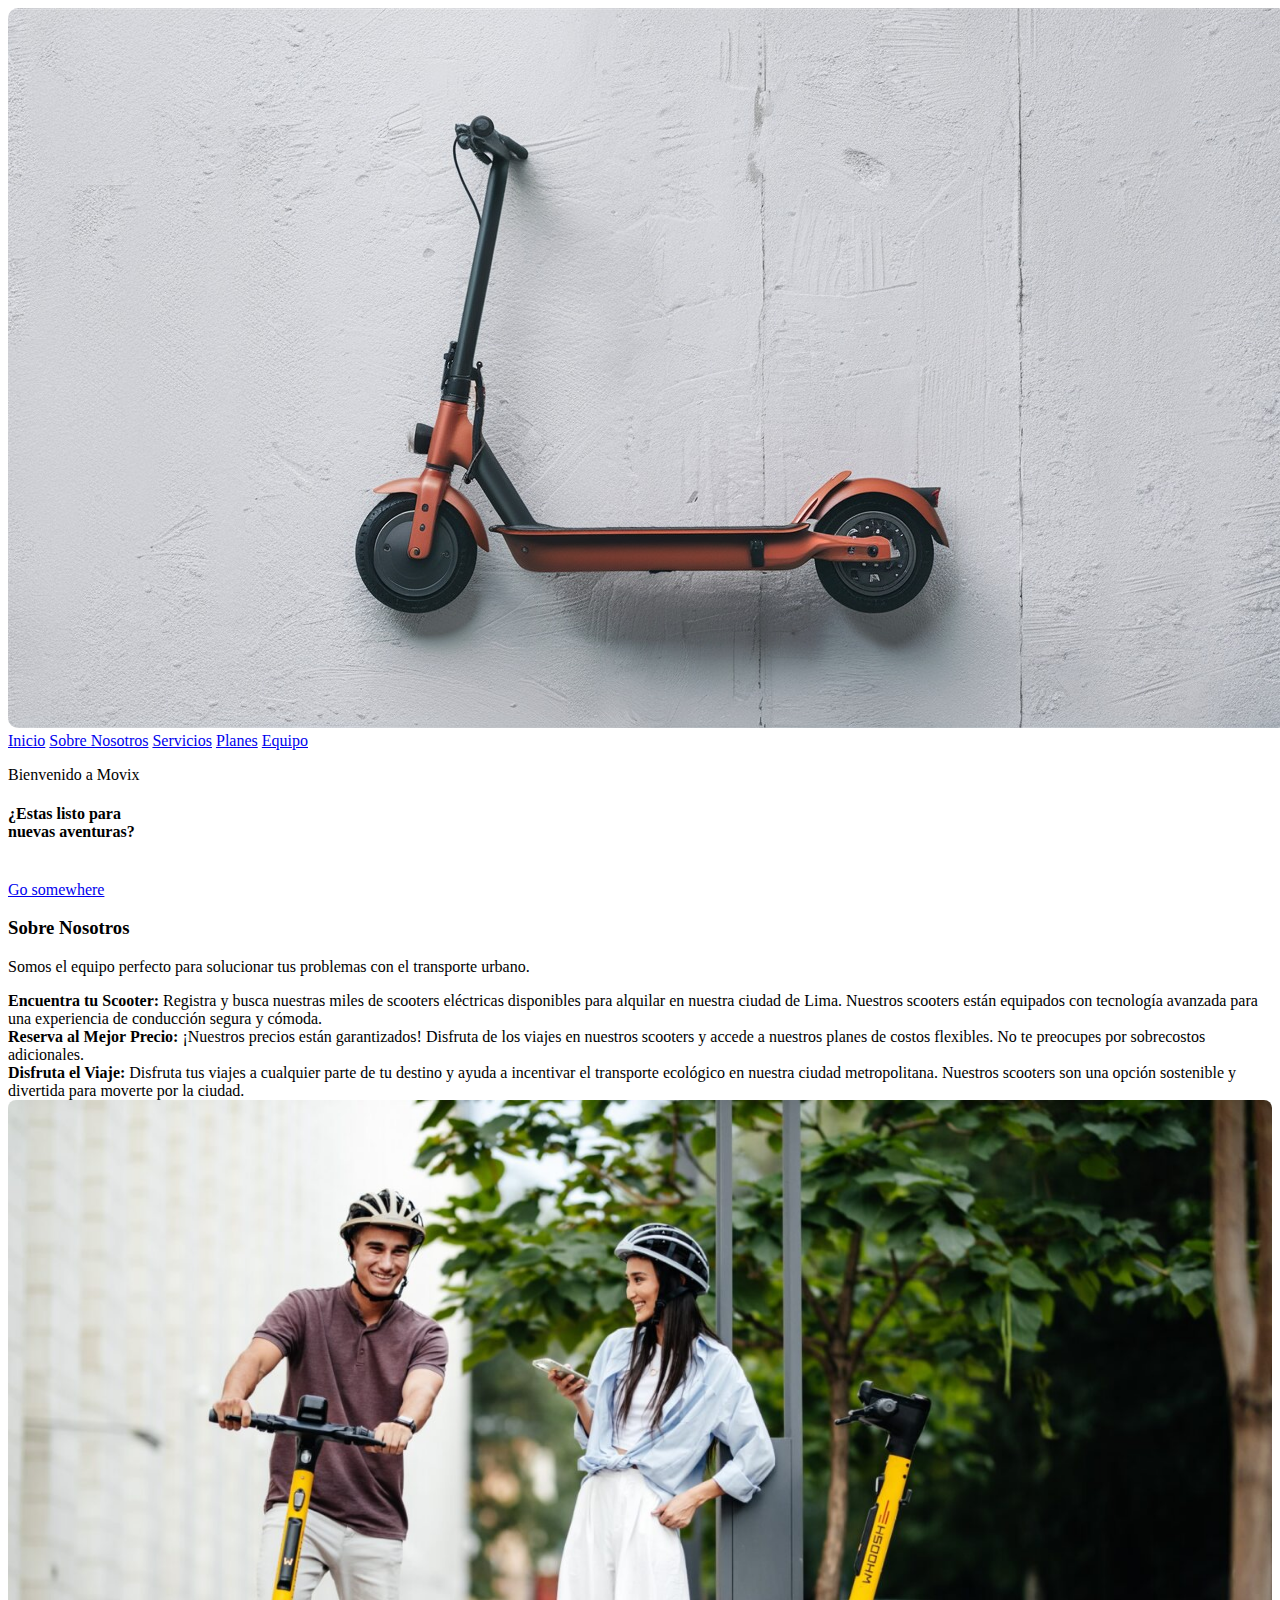
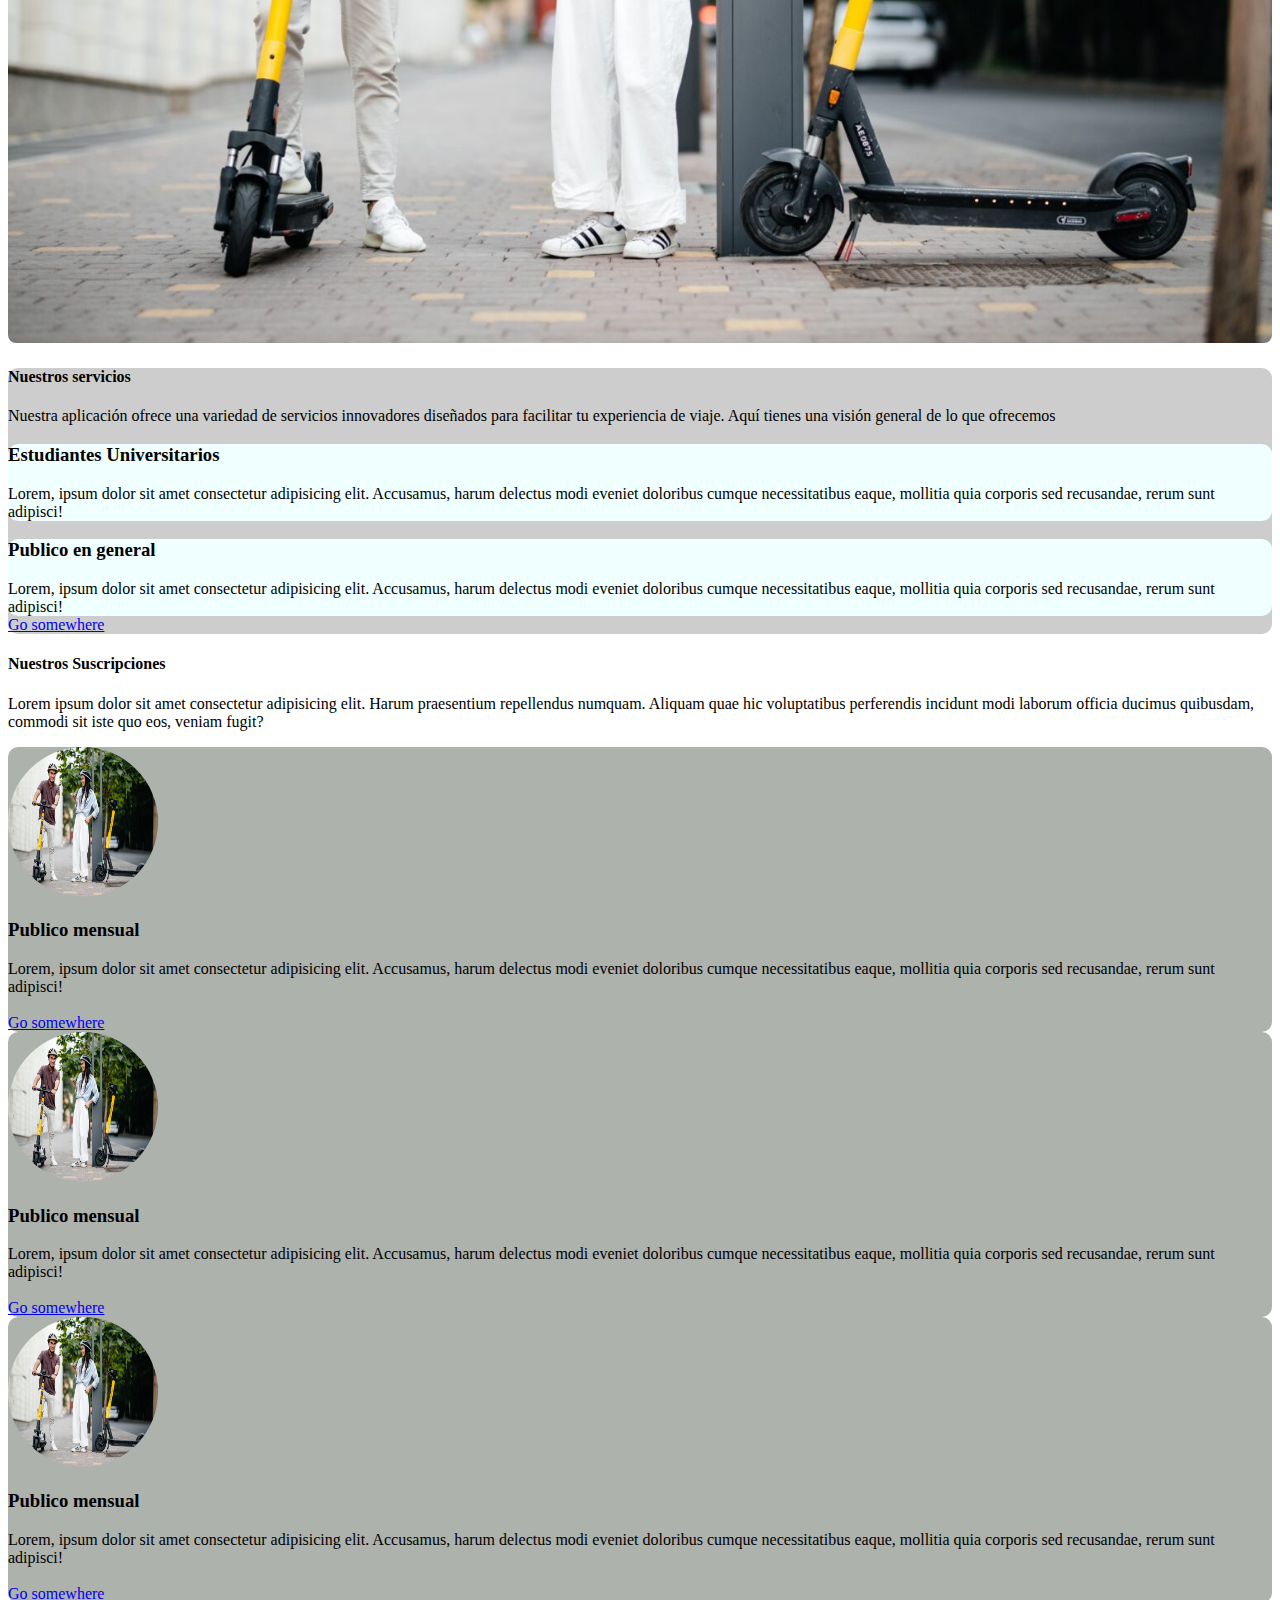
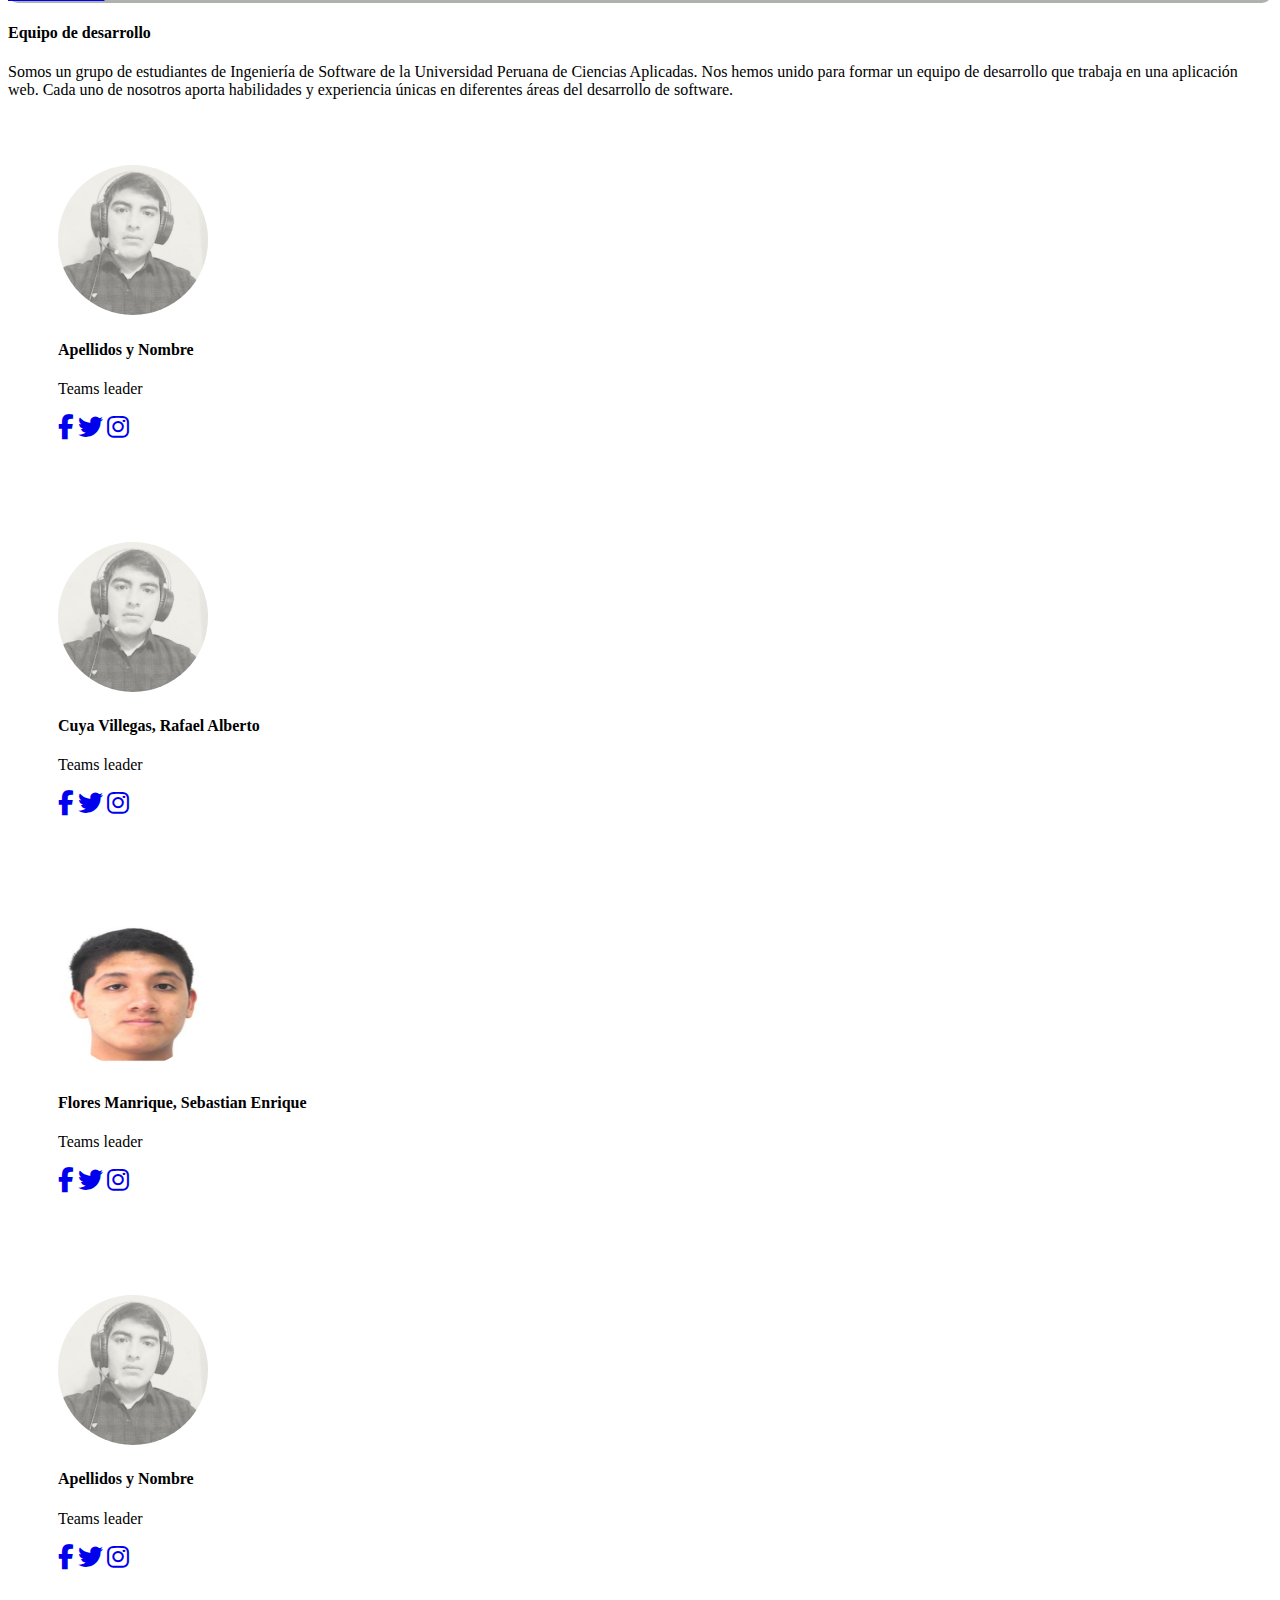
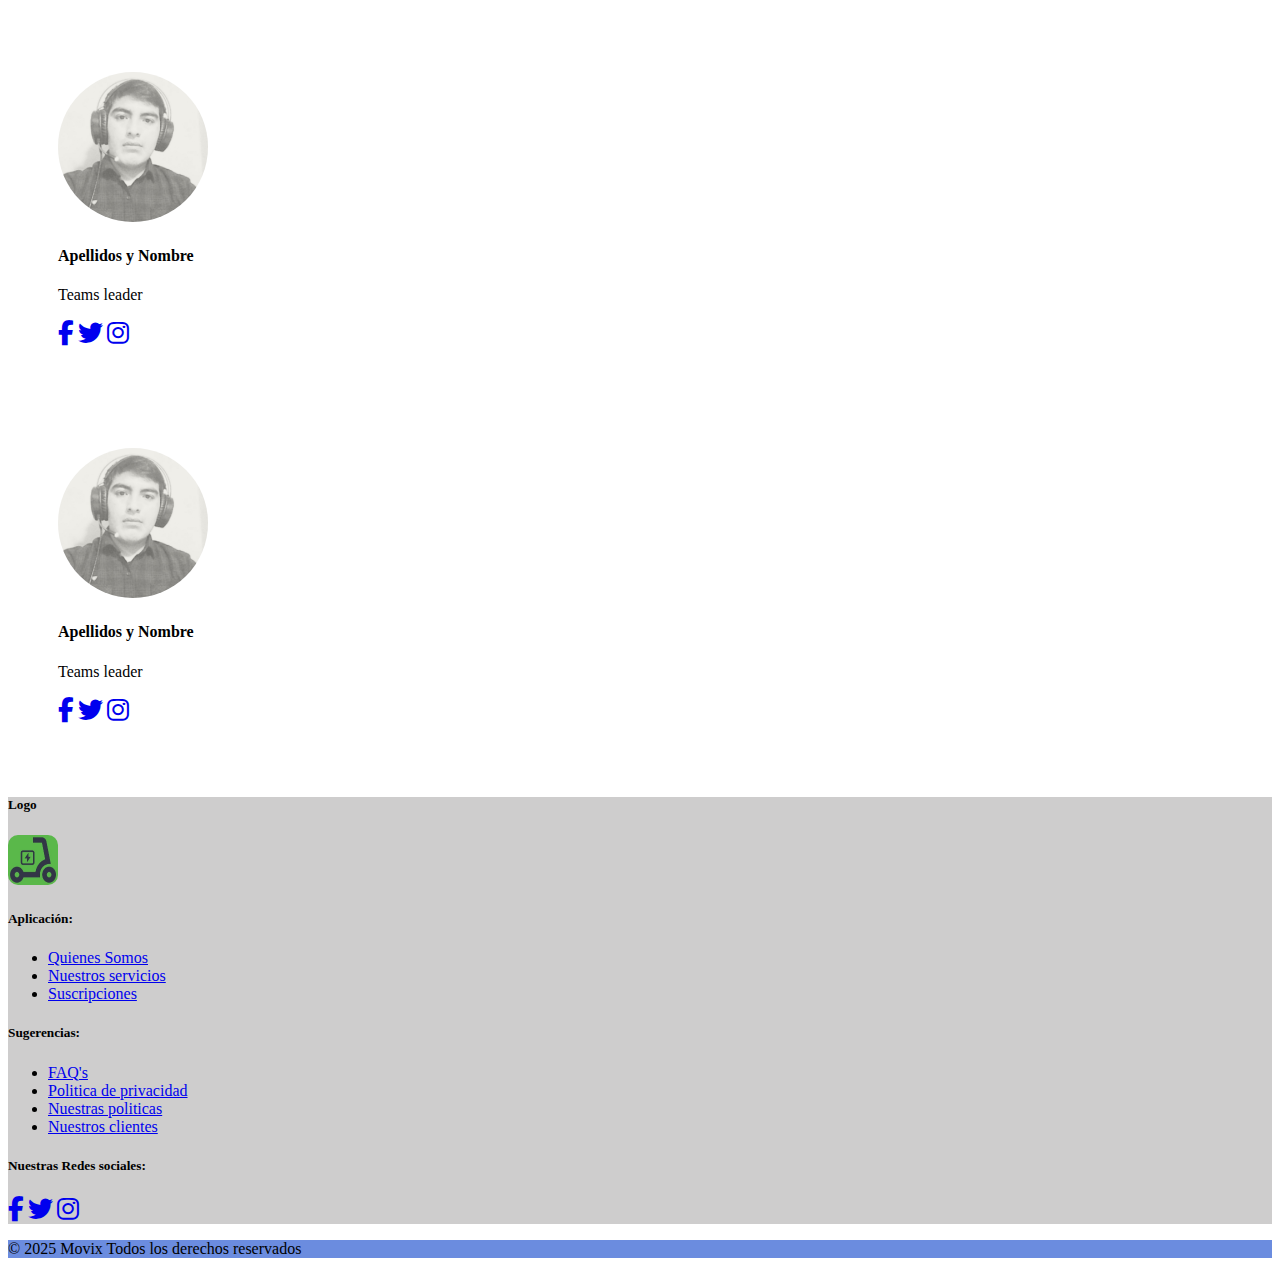
==== index.html @ c041ebdc "feat: Update index.html Button delete" ====
﻿<!doctype html>
<html lang="en">

<head>
    <meta charset="UTF-8">
    <meta name="viewport"
        content="width=device-width, user-scalable=no, initial-scale=1.0, maximum-scale=1.0, minimum-scale=1.0">
    <meta http-equiv="X-UA-Compatible" content="ie=edge">

    <link href="https://cdn.jsdelivr.net/npm/bootstrap@5.1.3/dist/css/bootstrap.min.css" rel="stylesheet"
        integrity="sha384-1BmE4kWBq78iYhFldvKuhfTAU6auU8tT94WrHftjDbrCEXSU1oBoqyl2QvZ6jIW3" crossorigin="anonymous">

    <link rel="stylesheet" href="https://cdnjs.cloudflare.com/ajax/libs/font-awesome/6.4.0/css/all.min.css" />
    <link rel="stylesheet" href="styles/header.css">
    <link rel="icon" href="public/assets/picture/Logo01.png">
    <title>Movix</title>
    <style>
        .active-mobile {
            display: none;
        }

        @media only screen and (max-width: 768px) {
            .option-mobile {
                display: none;
            }

            .active-mobile {
                display: block;
            }
        }
    </style>
</head>

<body>
    <section id="hero">
        <div class="position-relative">
            <img src="public/assets/picture/Fondo-imagen.png" class="img-fluid d-block mx-auto"
                style="border-radius: 10px;" alt="Scooter 1">
            <div class="position-absolute top-0 start-50 translate-middle-x mt-5 option-mobile">
                <a href="#hero" class="btn btn-light clase-btn me-2" type="button">Inicio</a>
                <a href="#about-us" class="btn btn-light clase-btn me-2" type="button">Sobre
                    Nosotros</a>
                <a href="#services" class="btn btn-light clase-btn me-2" type="button">Servicios</a>
                <a href="#pricing" class="btn btn-light clase-btn me-2" type="button">Planes</a>
                <a href="#about-team" class="btn btn-light clase-btn me-2" type="button">Equipo</a>
                <!--<a href="#" class="btn btn-primary clase-btn mx-5" type="button">Empieza Ya!</a>-->
            </div>
            <div class="position-absolute top-50 start-50 translate-middle text-center option-mobile">
                <p>Bienvenido a Movix</p>
                <h4>¿Estas listo para </br> nuevas aventuras?</h4> <br>
                <a href="#" class="btn btn-primary">Go somewhere</a>
            </div>
        </div>
    </section>

    <section id="mobile">
        <div class="container py-4 active-mobile">
            <div class="row">
                <div class="col-sm-12 col-md-12 col-lg-12 mx-auto text-center">
                    <p>Bienvenido a Movix</p>
                    <h4>¿Estas listo para </br> nuevas aventuras?</h4> <br>
                    <a href="#" class="btn btn-primary">Go somewhere</a>
                </div>
            </div>
        </div>
    </section>

    <section id="about-us">
        <div class="container py-4">
            <div class="row">
                <!-- Contenedio de información del lado izquierdo -->
                <div class="col-sm-12 col-md-6 col-lg-6 p-3">
                    <div class="p-3">
                        <h3 class="text-center">Sobre Nosotros</h3>
                        <p>Somos el equipo perfecto para solucionar tus problemas con el transporte urbano.</p>
                        <strong>Encuentra tu Scooter:</strong> Registra y busca nuestras miles de scooters
                        eléctricas disponibles para alquilar en nuestra ciudad de Lima. Nuestros scooters están
                        equipados con tecnología avanzada para una experiencia de conducción segura y cómoda.
                        <br>

                        <strong>Reserva al Mejor Precio:</strong> ¡Nuestros precios están garantizados! Disfruta
                        de los viajes en nuestros scooters y accede a nuestros planes de costos flexibles. No te
                        preocupes por sobrecostos adicionales.<br>

                        <strong>Disfruta el Viaje:</strong> Disfruta tus viajes a cualquier parte de tu destino
                        y ayuda a incentivar el transporte ecológico en nuestra ciudad metropolitana. Nuestros
                        scooters son una opción sostenible y divertida para moverte por la ciudad.
                    </div>
                </div>
                <!-- Imagen del cont. lado derecho -->
                <div class="col-sm-12 col-md-6 col-lg-6 p-3 text-center">
                    <img src="public/assets/picture/1-scooter.png" class="d-block mx-auto"
                        style="border-radius: 8px; max-width: 100%;" alt="Scooter 1">
                </div>
            </div>
        </div>
    </section>

    <section id="services">
        <div class="container">
            <div class="row">
                <div class="col-sm-12 col-md-12 col-lg-12">
                    <div class="py-5 text-center" style="background-color: rgb(206, 205, 205); border-radius: 10px;">
                        <div class="text-center">
                            <h4 class="mb-3 title lang">Nuestros servicios</h4>
                            <p class="card-text mx-5">Nuestra aplicación ofrece una variedad de
                                servicios innovadores diseñados para facilitar tu experiencia de viaje. Aquí tienes una
                                visión
                                general de lo que ofrecemos</p>
                        </div>
                        <div class="container py-4">
                            <div class="row">
                                <div class="col-sm-6 col-md-6 col-lg-6 p-3">
                                    <div class="p-3" style="background-color: azure; border-radius: 10px;">
                                        <h3>Estudiantes Universitarios</h3>
                                        Lorem, ipsum dolor sit amet consectetur adipisicing elit. Accusamus, harum
                                        delectus modi
                                        eveniet
                                        doloribus cumque necessitatibus eaque, mollitia quia corporis sed recusandae,
                                        rerum sunt
                                        adipisci!
                                    </div>
                                </div>
                                <div class="col-sm-6 col-md-6 col-lg-6 p-3">
                                    <div class="p-3" style="background-color: azure; border-radius: 10px;">
                                        <h3>Publico en general</h3>
                                        Lorem, ipsum dolor sit amet consectetur adipisicing elit. Accusamus, harum
                                        delectus modi
                                        eveniet
                                        doloribus cumque necessitatibus eaque, mollitia quia corporis sed recusandae,
                                        rerum sunt
                                        adipisci!
                                    </div>
                                </div>
                            </div>
                        </div>
                        <a href="#" class="btn btn-primary">Go somewhere</a>
                    </div>
                </div>
            </div>
        </div>
    </section>

    <section id="pricing">
        <div class="container py-5 text-center">
            <div class="text-center pb-5">
                <div class="col-sm-12 col-md-12 col-lg-12">
                    <h4 class="mb-3 title lang">Nuestros Suscripciones</h4>
                    <p class="card-text mx-5">Lorem ipsum dolor sit amet consectetur adipisicing elit. Harum praesentium
                        repellendus numquam. Aliquam quae hic voluptatibus perferendis incidunt modi laborum officia
                        ducimus
                        quibusdam, commodi sit iste quo eos, veniam fugit?</p>
                </div>
            </div>
            <div class="container">
                <div class="row">
                    <div class="col-sm-12 col-md-4 col-lg-4 p-2">
                        <div class="p-4" style="background-color: rgb(174, 178, 173); border-radius: 10px;">
                            <img src="public/assets/picture/1-scooter.png" alt=""
                                style="border-radius: 50%; width: 150px; height: 150px;">
                            <h3>Publico mensual</h3>
                            Lorem, ipsum dolor sit amet consectetur adipisicing elit. Accusamus, harum delectus modi
                            eveniet
                            doloribus cumque necessitatibus eaque, mollitia quia corporis sed recusandae, rerum sunt
                            adipisci! <br> <br>
                            <a href="#" class="btn btn-primary">Go somewhere</a>
                        </div>
                    </div>
                    <div class="col-sm-12 col-md-4 col-lg-4 p-2">
                        <div class="p-4" style="background-color: rgb(174, 178, 173); border-radius: 10px;">
                            <img src="public/assets/picture/1-scooter.png" alt=""
                                style="border-radius: 50%; width: 150px; height: 150px;">
                            <h3>Publico mensual</h3>
                            Lorem, ipsum dolor sit amet consectetur adipisicing elit. Accusamus, harum delectus modi
                            eveniet
                            doloribus cumque necessitatibus eaque, mollitia quia corporis sed recusandae, rerum sunt
                            adipisci! <br> <br>
                            <a href="#" class="btn btn-primary">Go somewhere</a>
                        </div>
                    </div>
                    <div class="col-sm-12 col-md-4 col-lg-4 p-2">
                        <div class="p-4" style="background-color: rgb(174, 178, 173); border-radius: 10px;">
                            <img src="public/assets/picture/1-scooter.png" alt=""
                                style="border-radius: 50%; width: 150px; height: 150px;">
                            <h3>Publico mensual</h3>
                            Lorem, ipsum dolor sit amet consectetur adipisicing elit. Accusamus, harum delectus modi
                            eveniet
                            doloribus cumque necessitatibus eaque, mollitia quia corporis sed recusandae, rerum sunt
                            adipisci! <br> <br>
                            <a href="#" class="btn btn-primary">Go somewhere</a>
                        </div>
                    </div>
                </div>
            </div>
        </div>
    </section>

    <section id="about-team">
        <div class=" container text-center">
            <div class="row pb-5">
                <div class="col-sm-12 col-md-12 col-lg-12">
                    <h4 class="mb-3 title lang">Equipo de desarrollo</h4>
                    <p class="card-text mx-5">Somos un grupo de estudiantes de Ingeniería de Software de la Universidad
                        Peruana de Ciencias Aplicadas. Nos hemos unido para formar un equipo de desarrollo que trabaja
                        en
                        una aplicación web. Cada uno de nosotros aporta habilidades y experiencia únicas en diferentes
                        áreas
                        del desarrollo de software.</p>
                </div>
            </div>
            <div class="container">
                <div class="row">
                    <div class="col-sm-12 col-md-4 col-lg-4">
                        <div style="border-radius: 12px; padding: 50px; ">
                            <img src="public/assets/student/velarde.png" alt=""
                                style="border-radius: 50%; width: 150px; height: 150px;">
                            <div class="pt-3">
                                <h4>Apellidos y Nombre</h4>
                                <p>Teams leader</p>
                                <div class="social-icons">
                                    <a class="mx-2" href="https://www.facebook.com" target="_blank"
                                        style="font-size: 25px;"><i class="fa-brands fa-facebook-f"></i></a>
                                    <a class="mx-2" href="https://twitter.com" target="_blank"
                                        style="font-size: 25px;"><i class="fa-brands fa-twitter"></i></a>
                                    <a class="mx-2" href="https://www.instagram.com" target="_blank"
                                        style="font-size: 25px;"><i class="fa-brands fa-instagram"></i></a>
                                </div>
                            </div>
                        </div>
                    </div>
                    <div class="col-sm-12 col-md-4 col-lg-4">
                        <div style="border-radius: 12px; padding: 50px; ">
                            <img src="public/assets/student/velarde.png" alt=""
                                style="border-radius: 50%; width: 150px; height: 150px;">
                            <div class="pt-3">
                                <h4>Cuya Villegas, Rafael Alberto</h4>
                                <p>Teams leader</p>
                                <div class="social-icons">
                                    <a class="mx-2" href="https://www.facebook.com" target="_blank"
                                        style="font-size: 25px;"><i class="fa-brands fa-facebook-f"></i></a>
                                    <a class="mx-2" href="https://twitter.com" target="_blank"
                                        style="font-size: 25px;"><i class="fa-brands fa-twitter"></i></a>
                                    <a class="mx-2" href="https://www.instagram.com" target="_blank"
                                        style="font-size: 25px;"><i class="fa-brands fa-instagram"></i></a>
                                </div>
                            </div>
                        </div>
                    </div>
                    <div class="col-sm-12 col-md-4 col-lg-4">
                        <div style="border-radius: 12px; padding: 50px; ">
                            <img src="public/assets/student/sebas.jpg" alt=""
                                style="border-radius: 50%; width: 150px; height: 150px;">
                            <div class="pt-3">
                                <h4>Flores Manrique, Sebastian Enrique</h4>
                                <p>Teams leader</p>
                                <div class="social-icons">
                                    <a class="mx-2" href="https://www.facebook.com" target="_blank"
                                        style="font-size: 25px;"><i class="fa-brands fa-facebook-f"></i></a>
                                    <a class="mx-2" href="https://twitter.com" target="_blank"
                                        style="font-size: 25px;"><i class="fa-brands fa-twitter"></i></a>
                                    <a class="mx-2" href="https://www.instagram.com" target="_blank"
                                        style="font-size: 25px;"><i class="fa-brands fa-instagram"></i></a>
                                </div>
                            </div>
                        </div>
                    </div>
                    <div class="col-sm-12 col-md-4 col-lg-4">
                        <div style="border-radius: 12px; padding: 50px; ">
                            <img src="public/assets/student/velarde.png" alt=""
                                style="border-radius: 50%; width: 150px; height: 150px;">
                            <div class="pt-3">
                                <h4>Apellidos y Nombre</h4>
                                <p>Teams leader</p>
                                <div class="social-icons">
                                    <a class="mx-2" href="https://www.facebook.com" target="_blank"
                                        style="font-size: 25px;"><i class="fa-brands fa-facebook-f"></i></a>
                                    <a class="mx-2" href="https://twitter.com" target="_blank"
                                        style="font-size: 25px;"><i class="fa-brands fa-twitter"></i></a>
                                    <a class="mx-2" href="https://www.instagram.com" target="_blank"
                                        style="font-size: 25px;"><i class="fa-brands fa-instagram"></i></a>
                                </div>
                            </div>
                        </div>
                    </div>
                    <div class="col-sm-12 col-md-4 col-lg-4">
                        <div style="border-radius: 12px; padding: 50px; ">
                            <img src="public/assets/student/velarde.png" alt=""
                                style="border-radius: 50%; width: 150px; height: 150px;">
                            <div class="pt-3">
                                <h4>Apellidos y Nombre</h4>
                                <p>Teams leader</p>
                                <div class="social-icons">
                                    <a class="mx-2" href="https://www.facebook.com" target="_blank"
                                        style="font-size: 25px;"><i class="fa-brands fa-facebook-f"></i></a>
                                    <a class="mx-2" href="https://twitter.com" target="_blank"
                                        style="font-size: 25px;"><i class="fa-brands fa-twitter"></i></a>
                                    <a class="mx-2" href="https://www.instagram.com" target="_blank"
                                        style="font-size: 25px;"><i class="fa-brands fa-instagram"></i></a>
                                </div>
                            </div>
                        </div>
                    </div>
                    <div class="col-sm-12 col-md-4 col-lg-4">
                        <div style="border-radius: 12px; padding: 50px; ">
                            <img src="public/assets/student/velarde.png" alt=""
                                style="border-radius: 50%; width: 150px; height: 150px;">
                            <div class="pt-3">
                                <h4>Apellidos y Nombre</h4>
                                <p>Teams leader</p>
                                <div class="social-icons">
                                    <a class="mx-2" href="https://www.facebook.com" target="_blank"
                                        style="font-size: 25px;"><i class="fa-brands fa-facebook-f"></i></a>
                                    <a class="mx-2" href="https://twitter.com" target="_blank"
                                        style="font-size: 25px;"><i class="fa-brands fa-twitter"></i></a>
                                    <a class="mx-2" href="https://www.instagram.com" target="_blank"
                                        style="font-size: 25px;"><i class="fa-brands fa-instagram"></i></a>
                                </div>
                            </div>
                        </div>
                    </div>
                </div>
            </div>
        </div>
    </section>

    <section id="footer">
        <div class="container">
            <div class="row" style="background-color: rgb(206, 205, 205);">
                <div class="col-sm-12 col-md-3 col-lg-3 text-center py-4">
                    <h5 class="section-footer" key="title1Footer">Logo</h5>
                    <img src="public/assets/picture/Logo01.png" alt=""
                        style="border-radius: 10px; width: 50px; height: 50px;">
                </div>
                <div class="col-sm-12 col-md-3 col-lg-3 py-4 text-center">
                    <h5 class="section-footer" key="title1Footer">Aplicación:</h5>
                    <ul class="list-unstyled">
                        <li><a href="#about-us" class="lang" key="subTitle1Footer">Quienes Somos</a></li>
                        <li><a href="#services" class="lang" key="subTitle2Footer">Nuestros servicios</a></li>
                        <li><a href="#pricing" class="lang" key="subTitle3Footer">Suscripciones</a></li>
                    </ul>
                </div>
                <div class="col-sm-12 col-md-3 col-lg-3 py-4 text-center">
                    <h5 class="section-footer" key="title2Footer">Sugerencias:</h5>
                    <ul class="list-unstyled">
                        <li><a href="#" class="lang" key="section2SubTitle1Footer">FAQ's</a></li>
                        <li><a href="#" class="lang" key="section2SubTitle2Footer">Politica de privacidad</a></li>
                        <li><a href="#" class="lang" key="section2SubTitle3Footer">Nuestras politicas</a></li>
                        <li><a href="#" class="lang" key="section2SubTitle4Footer">Nuestros clientes</a></li>
                    </ul>
                </div>
                <div class="col-sm-12 col-md-3 col-lg-3 text-center py-4">
                    <h5 class="section-footer" key="title3Footer">Nuestras Redes sociales: </h5>
                    <div class="pt-4">
                        <a class="mx-2" href="https://www.facebook.com" target="_blank" style="font-size: 25px;"><i
                                class="fa-brands fa-facebook-f"></i></a>
                        <a class="mx-2" href="https://twitter.com" target="_blank" style="font-size: 25px;"><i
                                class="fa-brands fa-twitter"></i></a>
                        <a class="mx-2" href="https://www.instagram.com" target="_blank" style="font-size: 25px;"><i
                                class="fa-brands fa-instagram"></i></a>
                    </div>
                </div>
            </div>
        </div>
    </section>

    <section>
        <div class="container">
            <div class="row" style="background-color: rgb(107, 140, 223);">
                <div class="col-sm-12 col-md-12 col-lg-12">
                    <div class="row justify-content-center py-3">
                        <p class="text-center">© 2025 Movix Todos los derechos reservados</p>
                    </div>
                </div>
            </div>
        </div>
    </section>
</body>

</html>
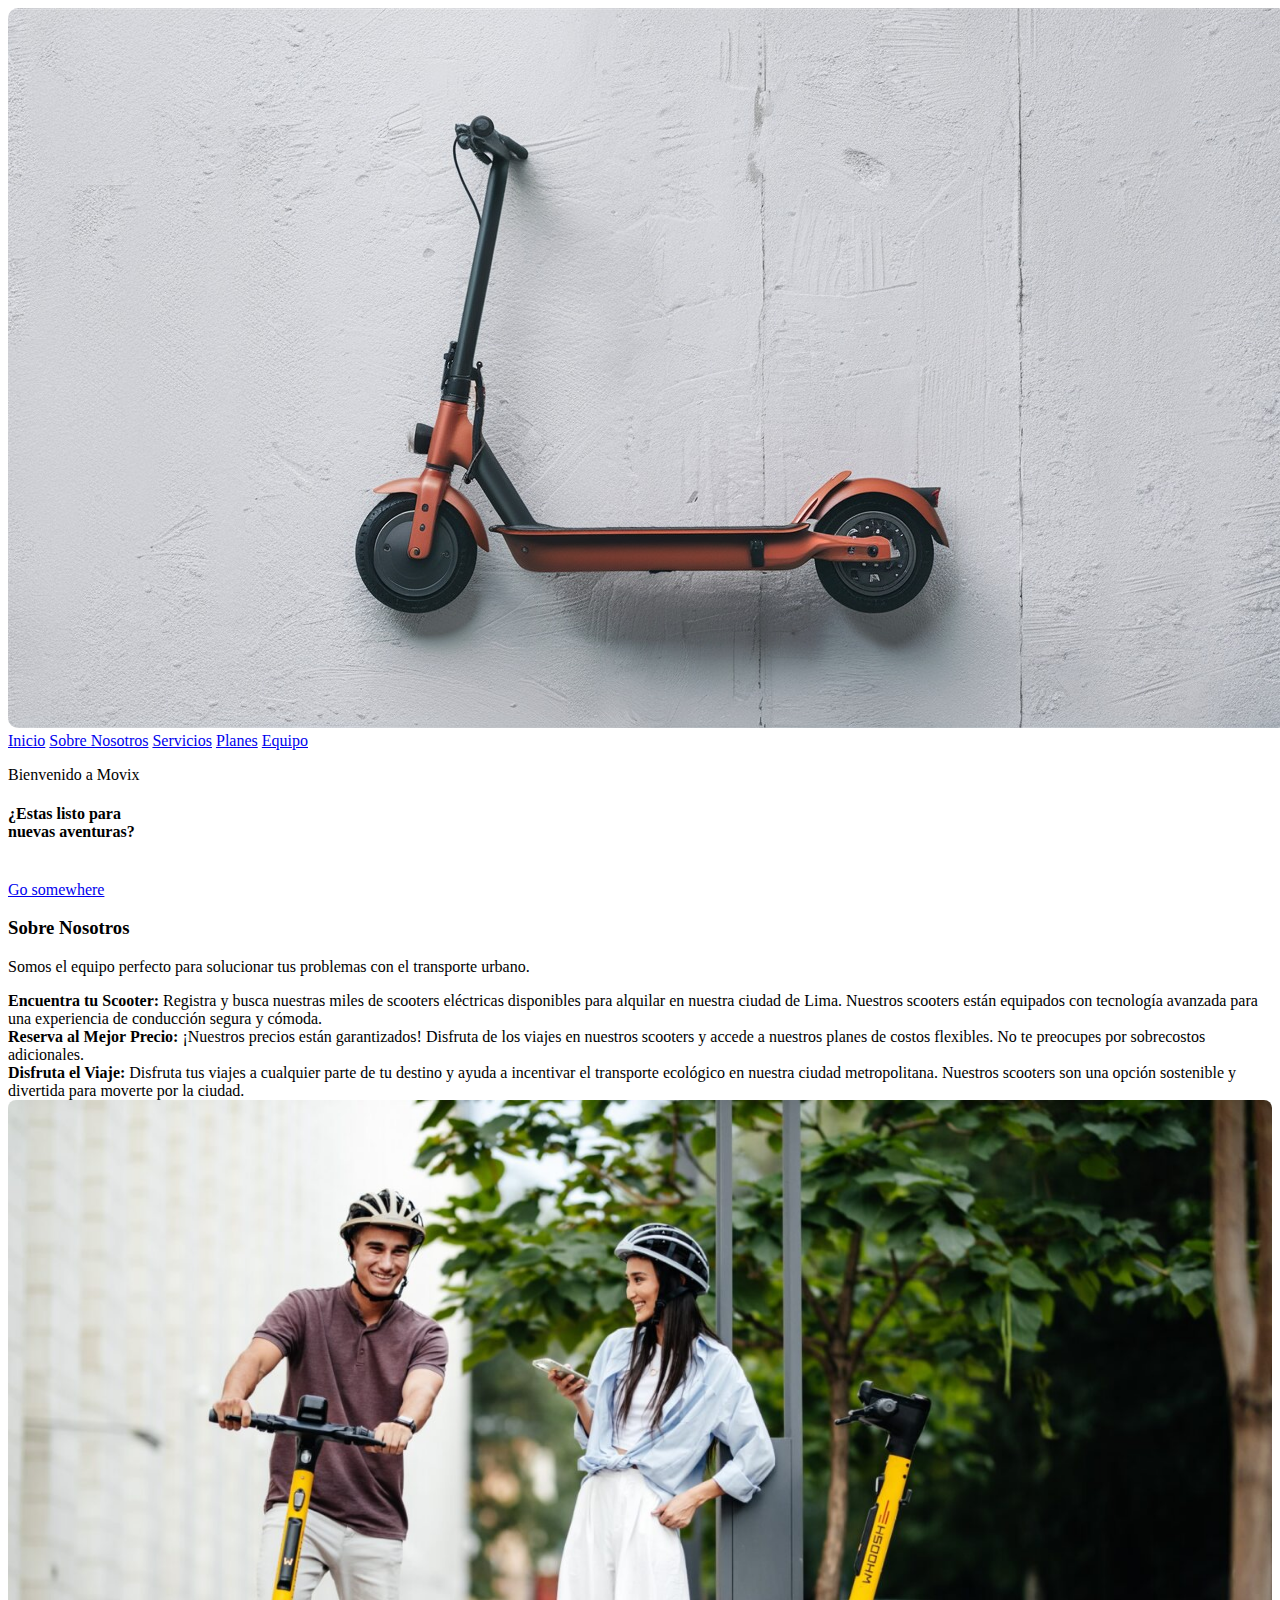
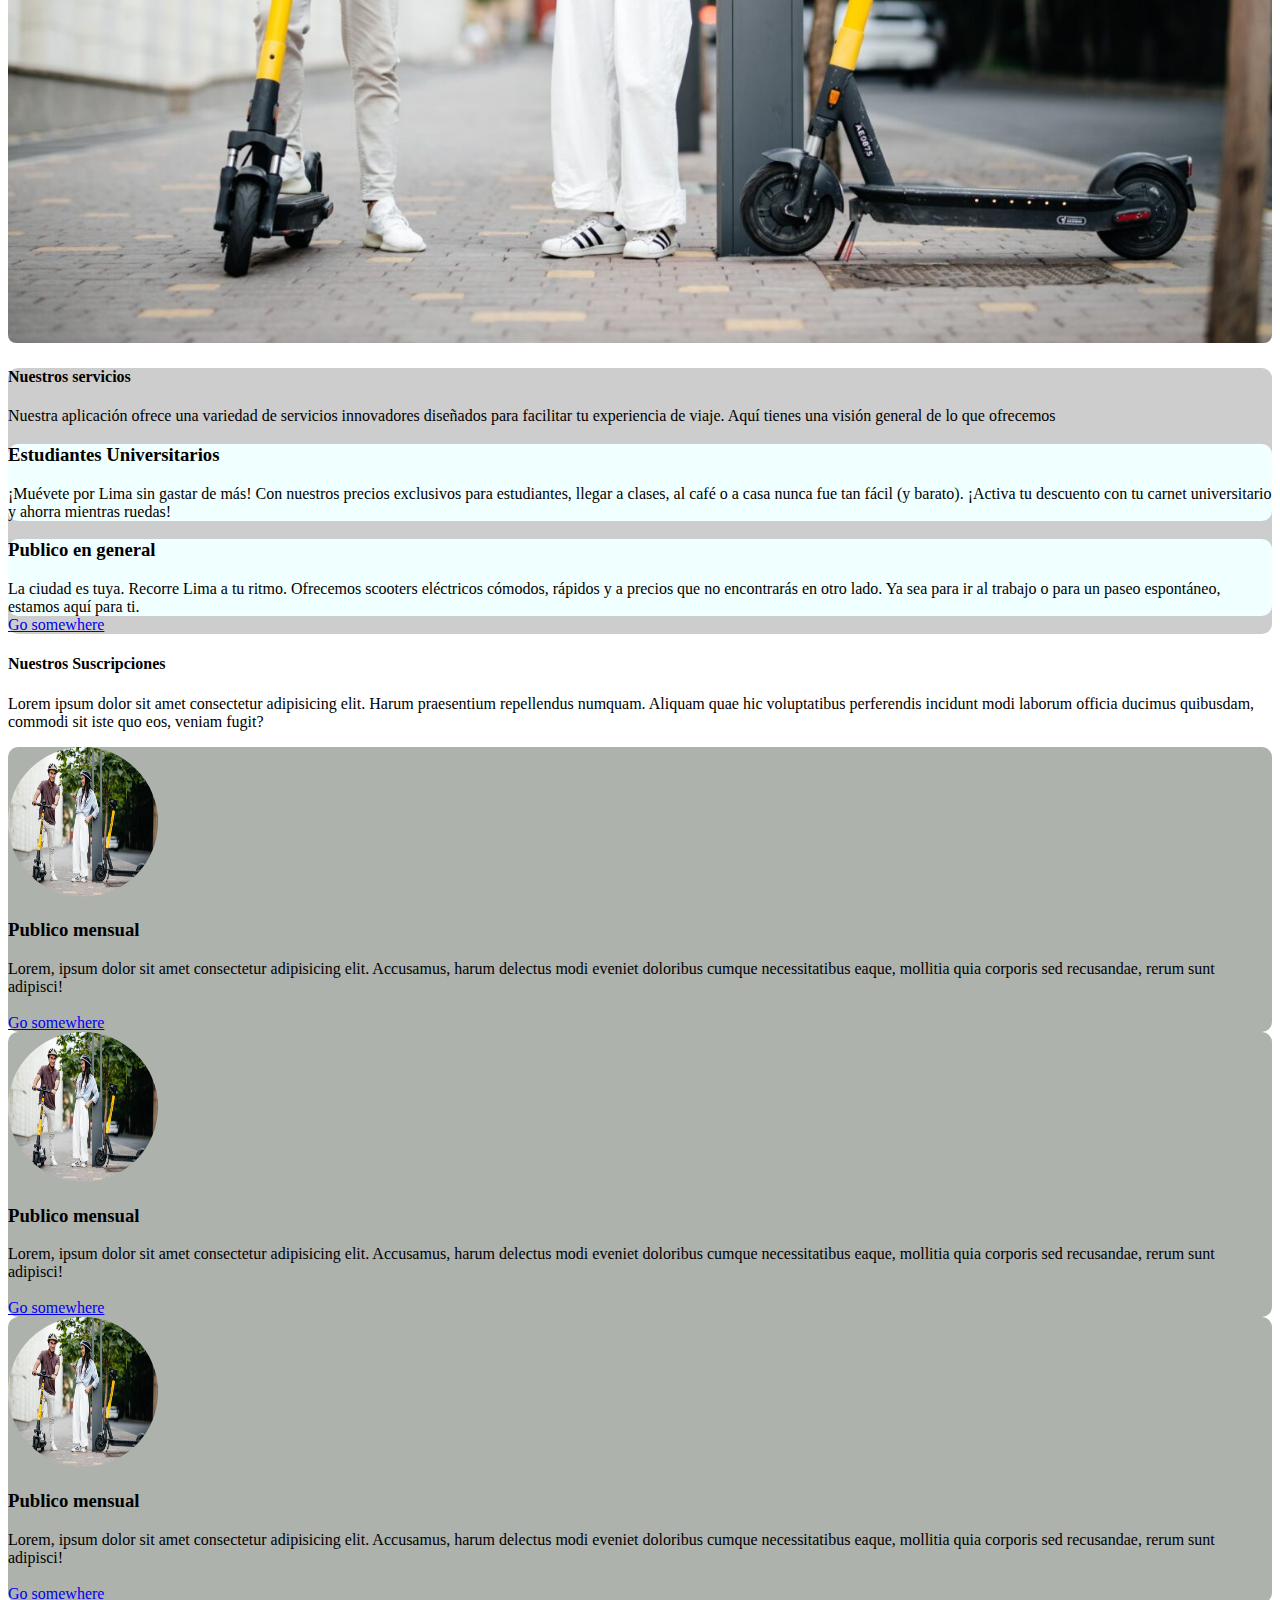
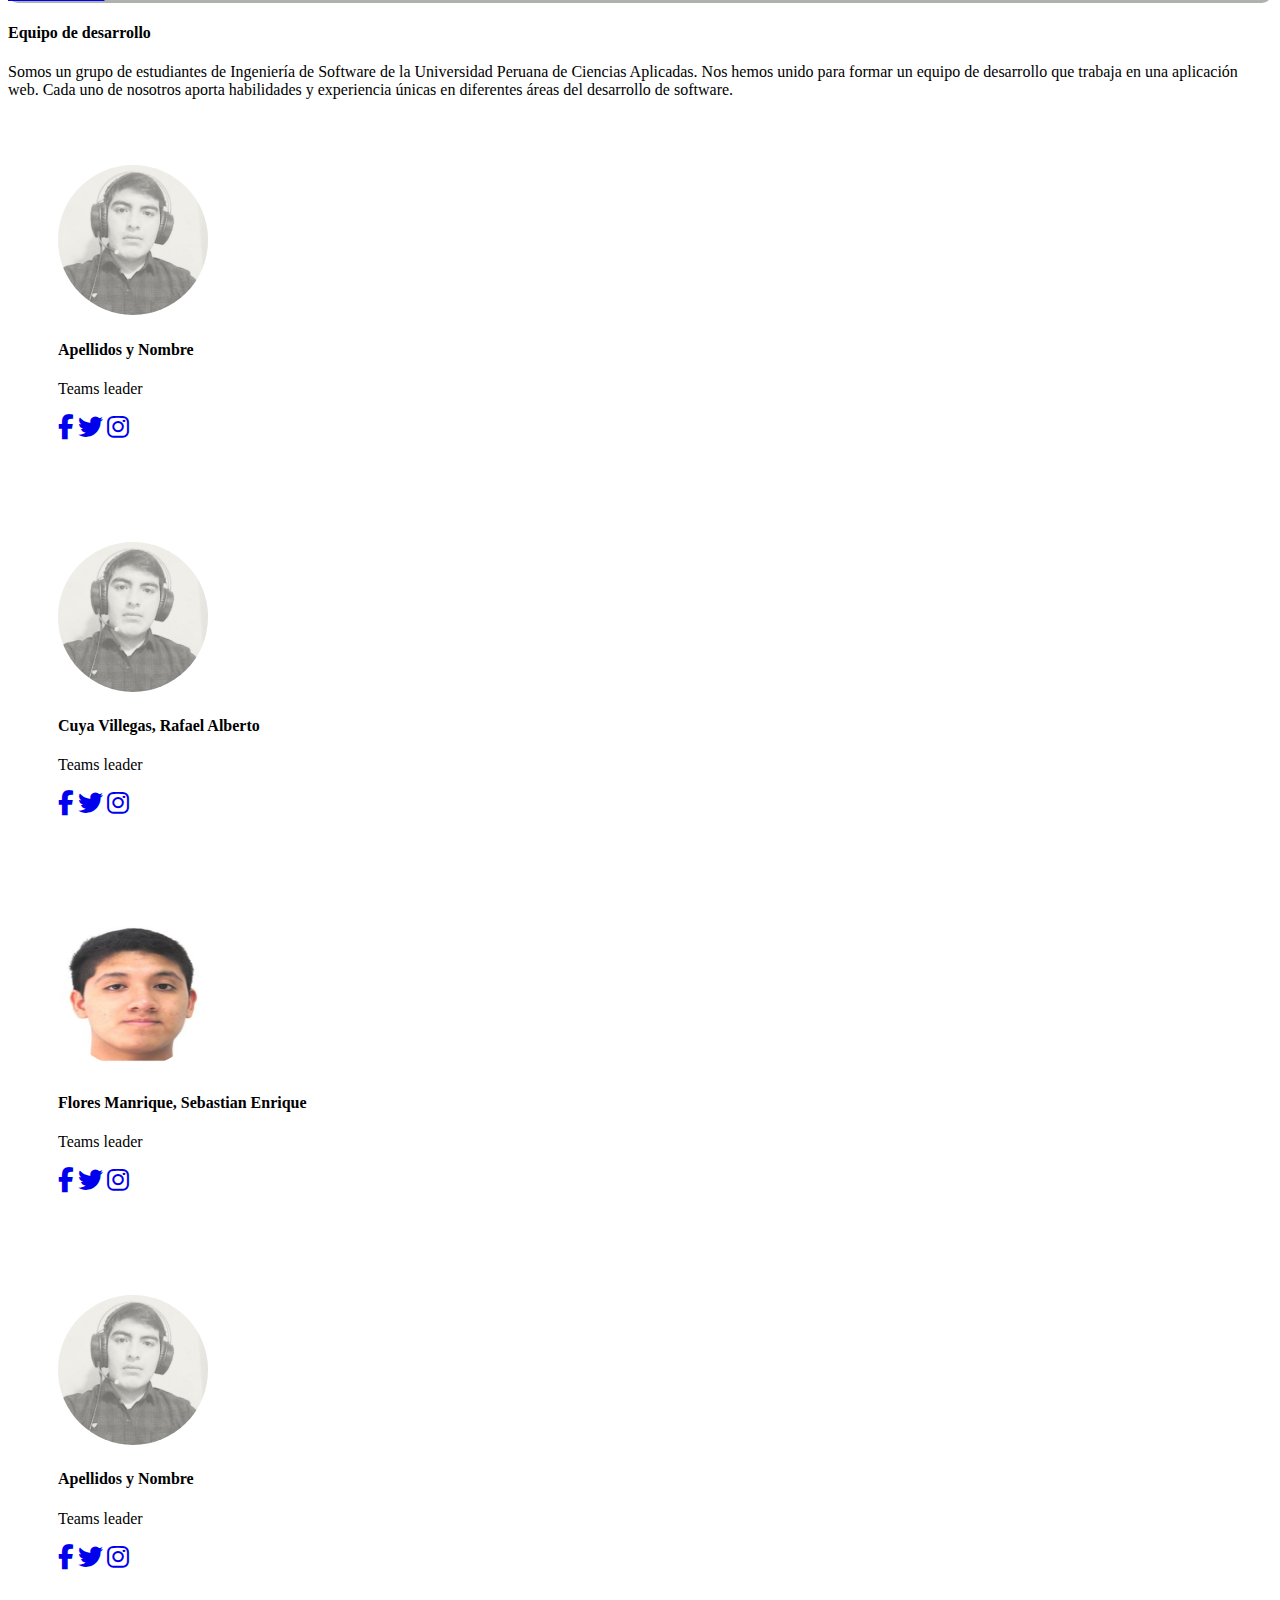
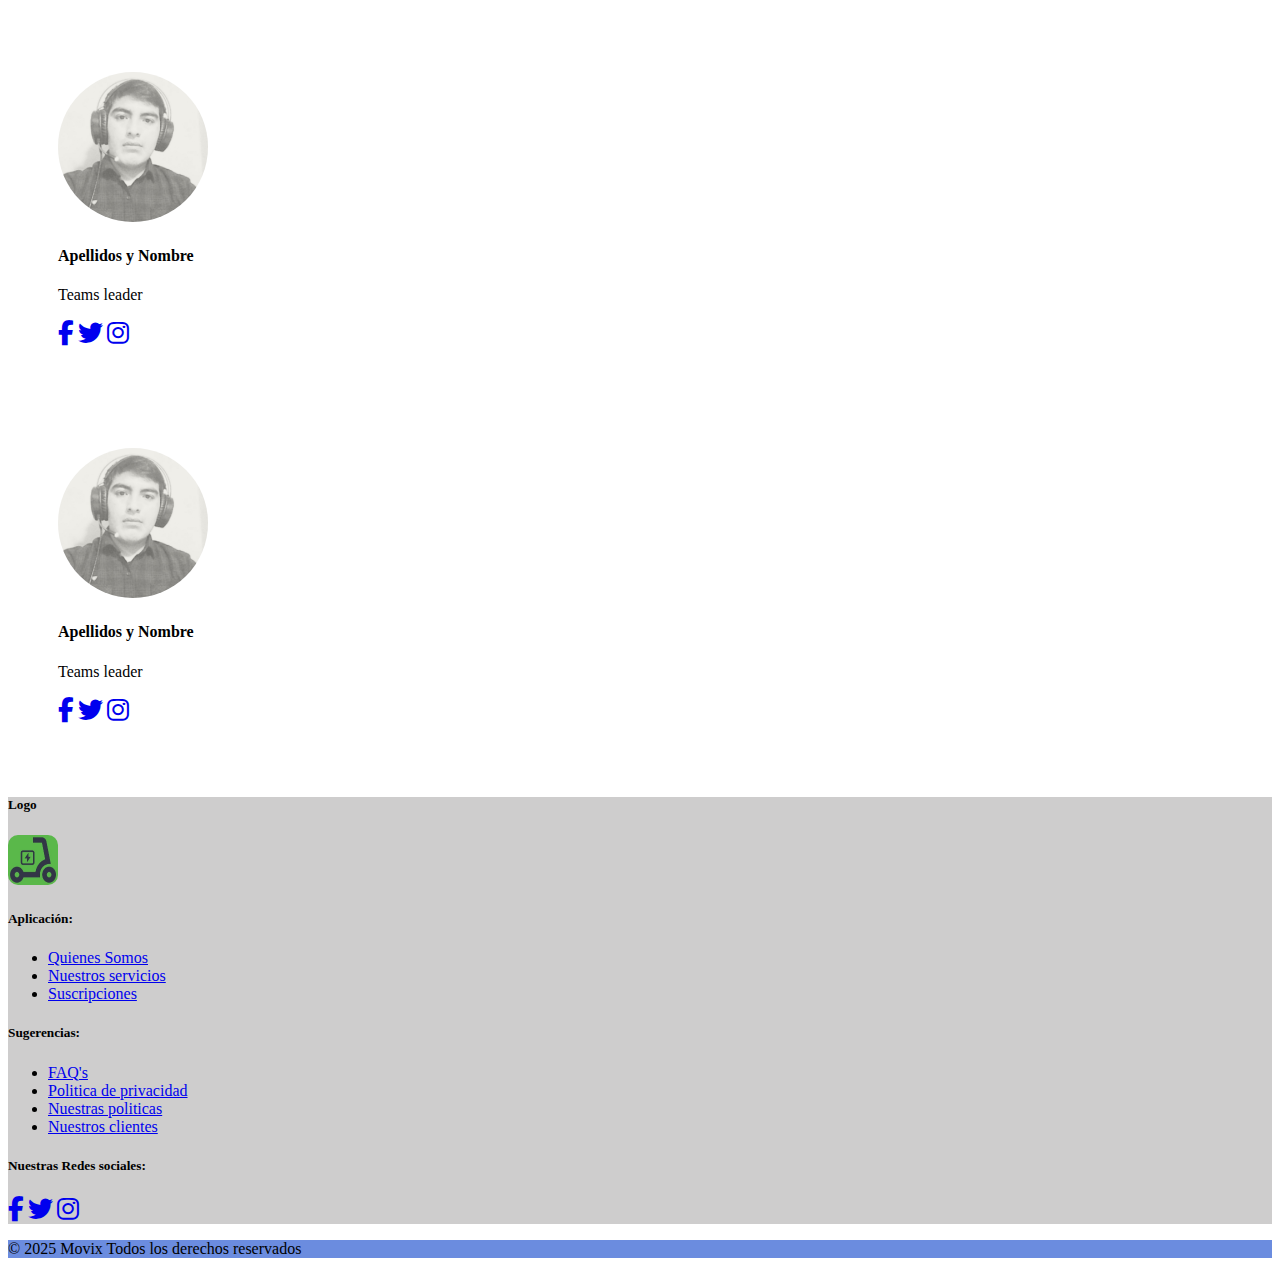
==== commit 4d57b7a5: "Feat(services) Mensajes segmento objetivo" ====
--- a/index.html
+++ b/index.html
@@ -113,23 +113,17 @@
                                 <div class="col-sm-6 col-md-6 col-lg-6 p-3">
                                     <div class="p-3" style="background-color: azure; border-radius: 10px;">
                                         <h3>Estudiantes Universitarios</h3>
-                                        Lorem, ipsum dolor sit amet consectetur adipisicing elit. Accusamus, harum
-                                        delectus modi
-                                        eveniet
-                                        doloribus cumque necessitatibus eaque, mollitia quia corporis sed recusandae,
-                                        rerum sunt
-                                        adipisci!
+                                        ¡Muévete por Lima sin gastar de más!
+                                        Con nuestros precios exclusivos para estudiantes, llegar a clases, al café o a casa nunca fue tan fácil (y barato). 
+                                        ¡Activa tu descuento con tu carnet universitario y ahorra mientras ruedas!
                                     </div>
                                 </div>
                                 <div class="col-sm-6 col-md-6 col-lg-6 p-3">
                                     <div class="p-3" style="background-color: azure; border-radius: 10px;">
                                         <h3>Publico en general</h3>
-                                        Lorem, ipsum dolor sit amet consectetur adipisicing elit. Accusamus, harum
-                                        delectus modi
-                                        eveniet
-                                        doloribus cumque necessitatibus eaque, mollitia quia corporis sed recusandae,
-                                        rerum sunt
-                                        adipisci!
+                                        La ciudad es tuya. Recorre Lima a tu ritmo.
+                                        Ofrecemos scooters eléctricos cómodos, rápidos y a precios que no encontrarás en otro lado. 
+                                        Ya sea para ir al trabajo o para un paseo espontáneo, estamos aquí para ti.
                                     </div>
                                 </div>
                             </div>
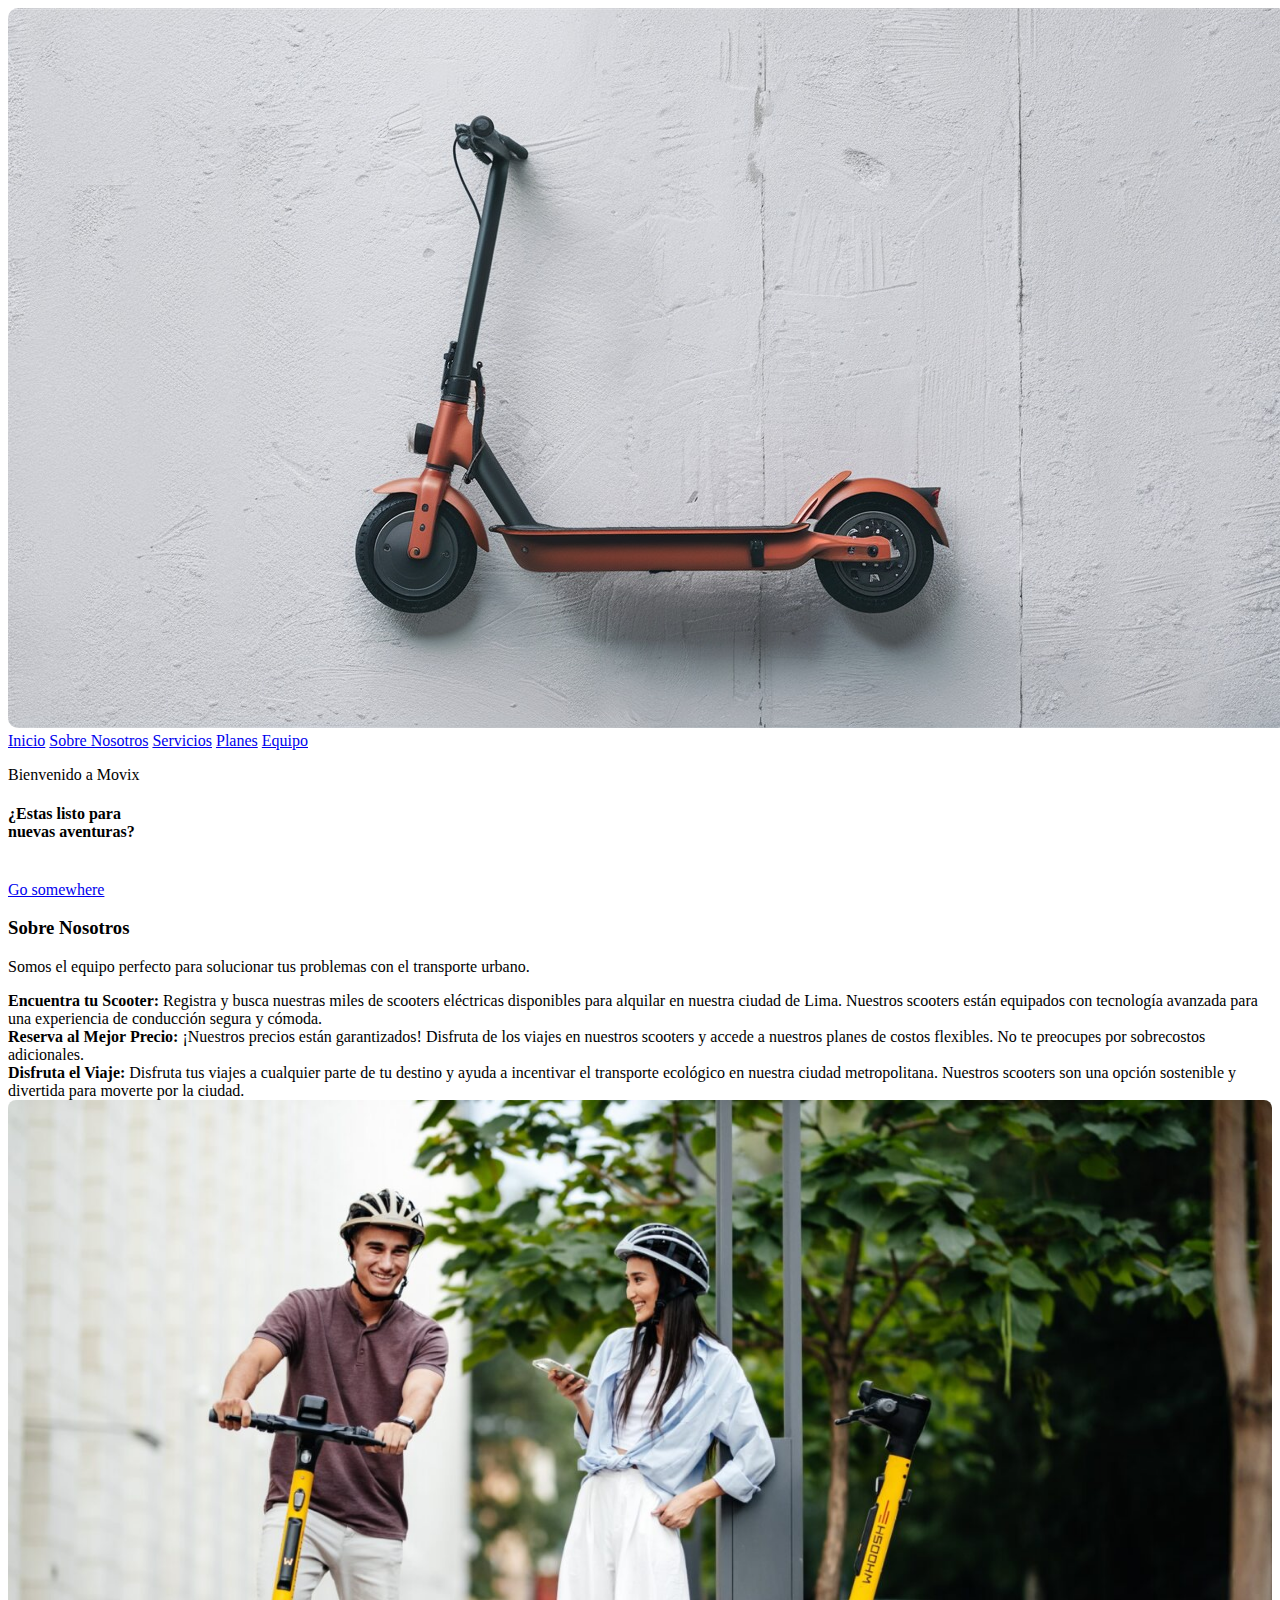
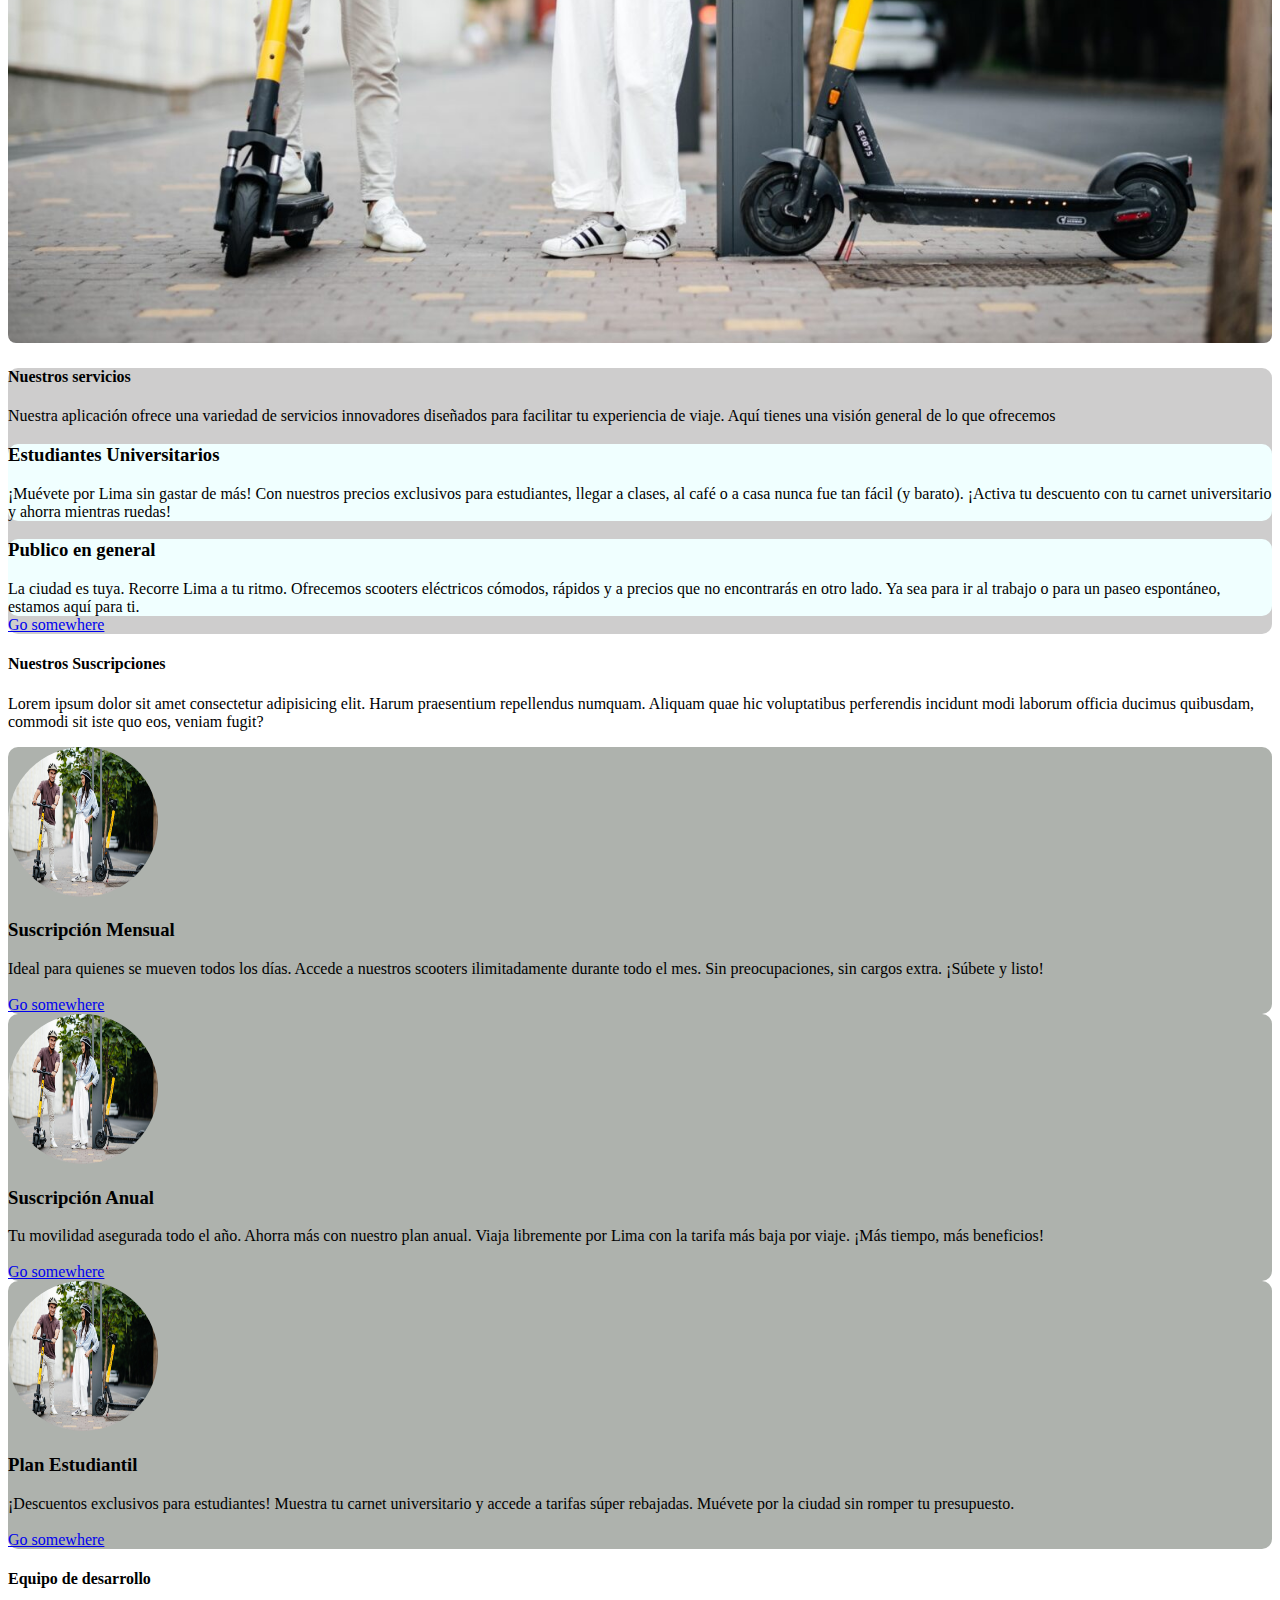
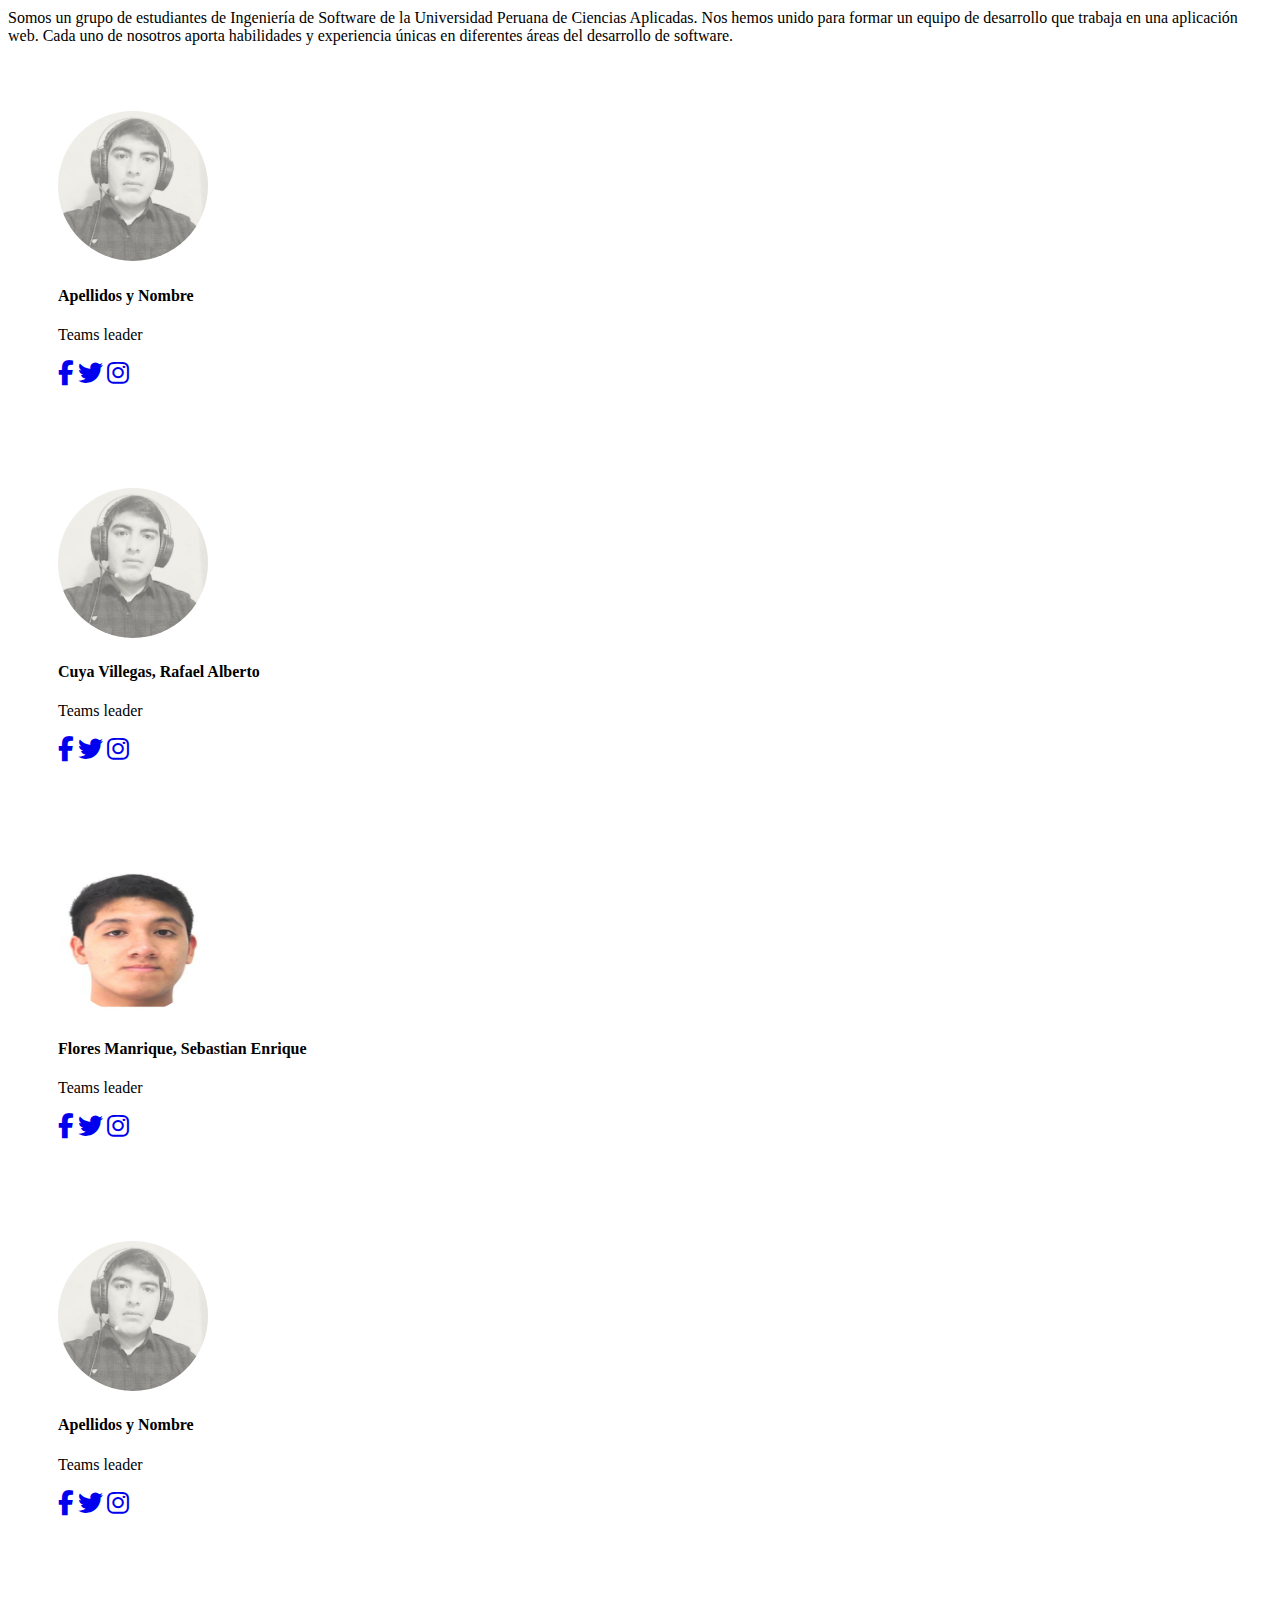
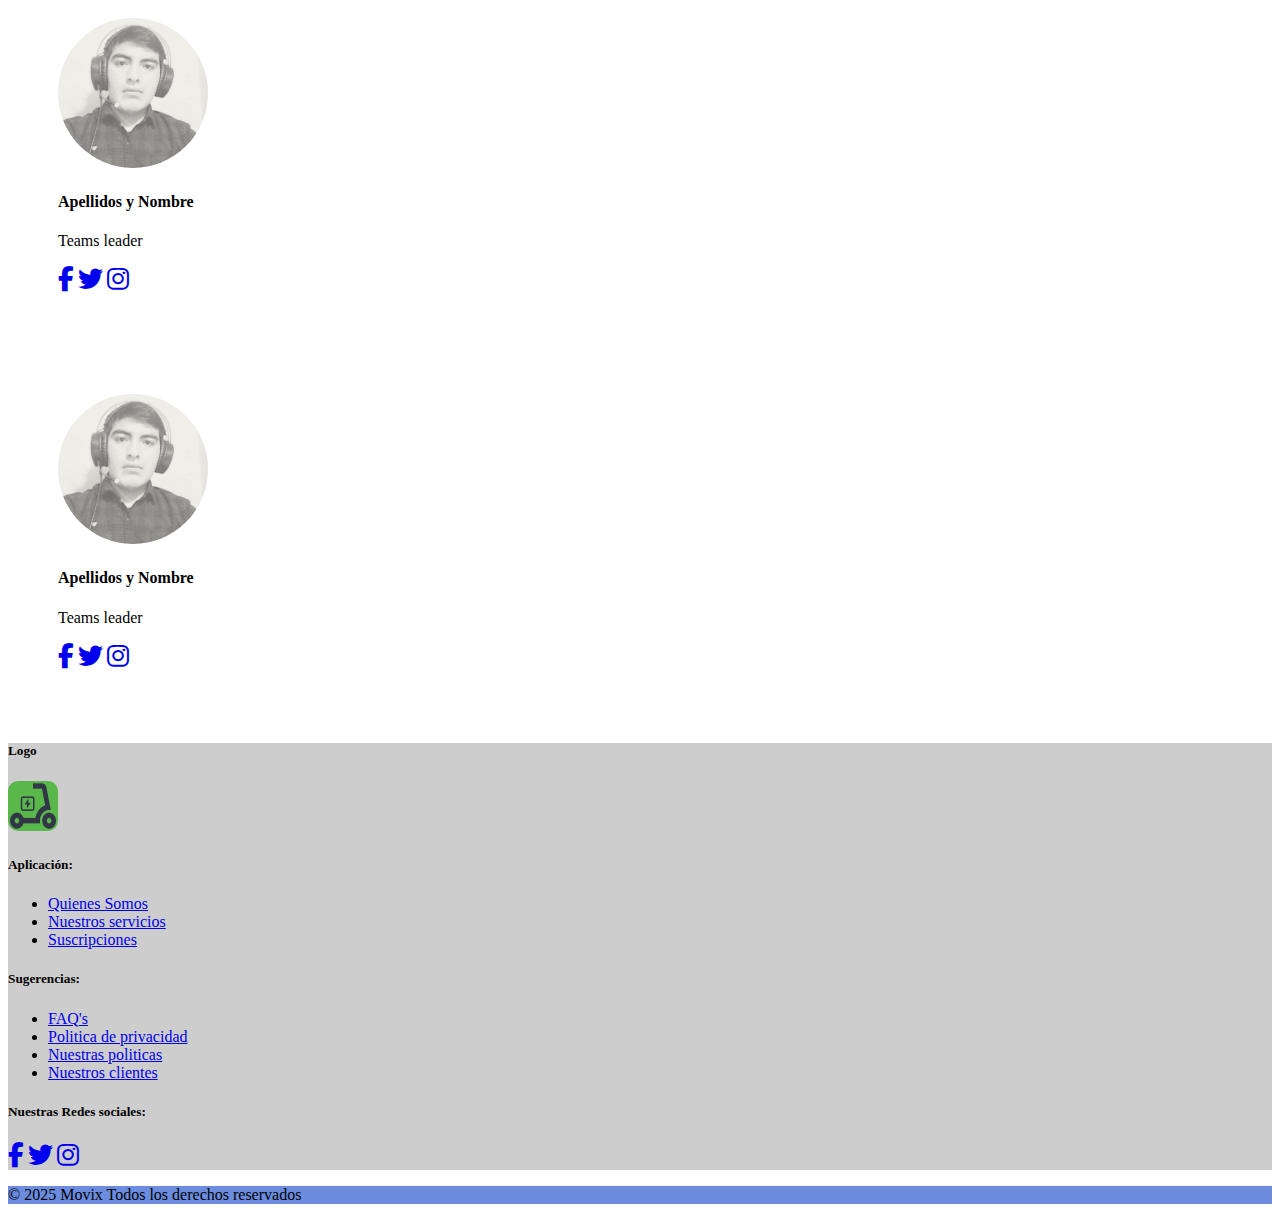
==== commit a7435593: "Feat(services) Suscripciones" ====
--- a/index.html
+++ b/index.html
@@ -152,11 +152,10 @@
                         <div class="p-4" style="background-color: rgb(174, 178, 173); border-radius: 10px;">
                             <img src="public/assets/picture/1-scooter.png" alt=""
                                 style="border-radius: 50%; width: 150px; height: 150px;">
-                            <h3>Publico mensual</h3>
-                            Lorem, ipsum dolor sit amet consectetur adipisicing elit. Accusamus, harum delectus modi
-                            eveniet
-                            doloribus cumque necessitatibus eaque, mollitia quia corporis sed recusandae, rerum sunt
-                            adipisci! <br> <br>
+                            <h3>Suscripción Mensual</h3>
+                           Ideal para quienes se mueven todos los días.
+                            Accede a nuestros scooters ilimitadamente durante todo el mes. 
+                            Sin preocupaciones, sin cargos extra. ¡Súbete y listo! <br> <br>
                             <a href="#" class="btn btn-primary">Go somewhere</a>
                         </div>
                     </div>
@@ -164,11 +163,10 @@
                         <div class="p-4" style="background-color: rgb(174, 178, 173); border-radius: 10px;">
                             <img src="public/assets/picture/1-scooter.png" alt=""
                                 style="border-radius: 50%; width: 150px; height: 150px;">
-                            <h3>Publico mensual</h3>
-                            Lorem, ipsum dolor sit amet consectetur adipisicing elit. Accusamus, harum delectus modi
-                            eveniet
-                            doloribus cumque necessitatibus eaque, mollitia quia corporis sed recusandae, rerum sunt
-                            adipisci! <br> <br>
+                            <h3> Suscripción Anual</h3>
+                            Tu movilidad asegurada todo el año.
+                            Ahorra más con nuestro plan anual. Viaja libremente por Lima con la tarifa más baja por viaje. 
+                            ¡Más tiempo, más beneficios! <br> <br>
                             <a href="#" class="btn btn-primary">Go somewhere</a>
                         </div>
                     </div>
@@ -176,11 +174,10 @@
                         <div class="p-4" style="background-color: rgb(174, 178, 173); border-radius: 10px;">
                             <img src="public/assets/picture/1-scooter.png" alt=""
                                 style="border-radius: 50%; width: 150px; height: 150px;">
-                            <h3>Publico mensual</h3>
-                            Lorem, ipsum dolor sit amet consectetur adipisicing elit. Accusamus, harum delectus modi
-                            eveniet
-                            doloribus cumque necessitatibus eaque, mollitia quia corporis sed recusandae, rerum sunt
-                            adipisci! <br> <br>
+                            <h3>Plan Estudiantil</h3>
+                           ¡Descuentos exclusivos para estudiantes!
+                            Muestra tu carnet universitario y accede a tarifas súper rebajadas. 
+                            Muévete por la ciudad sin romper tu presupuesto. <br> <br>
                             <a href="#" class="btn btn-primary">Go somewhere</a>
                         </div>
                     </div>
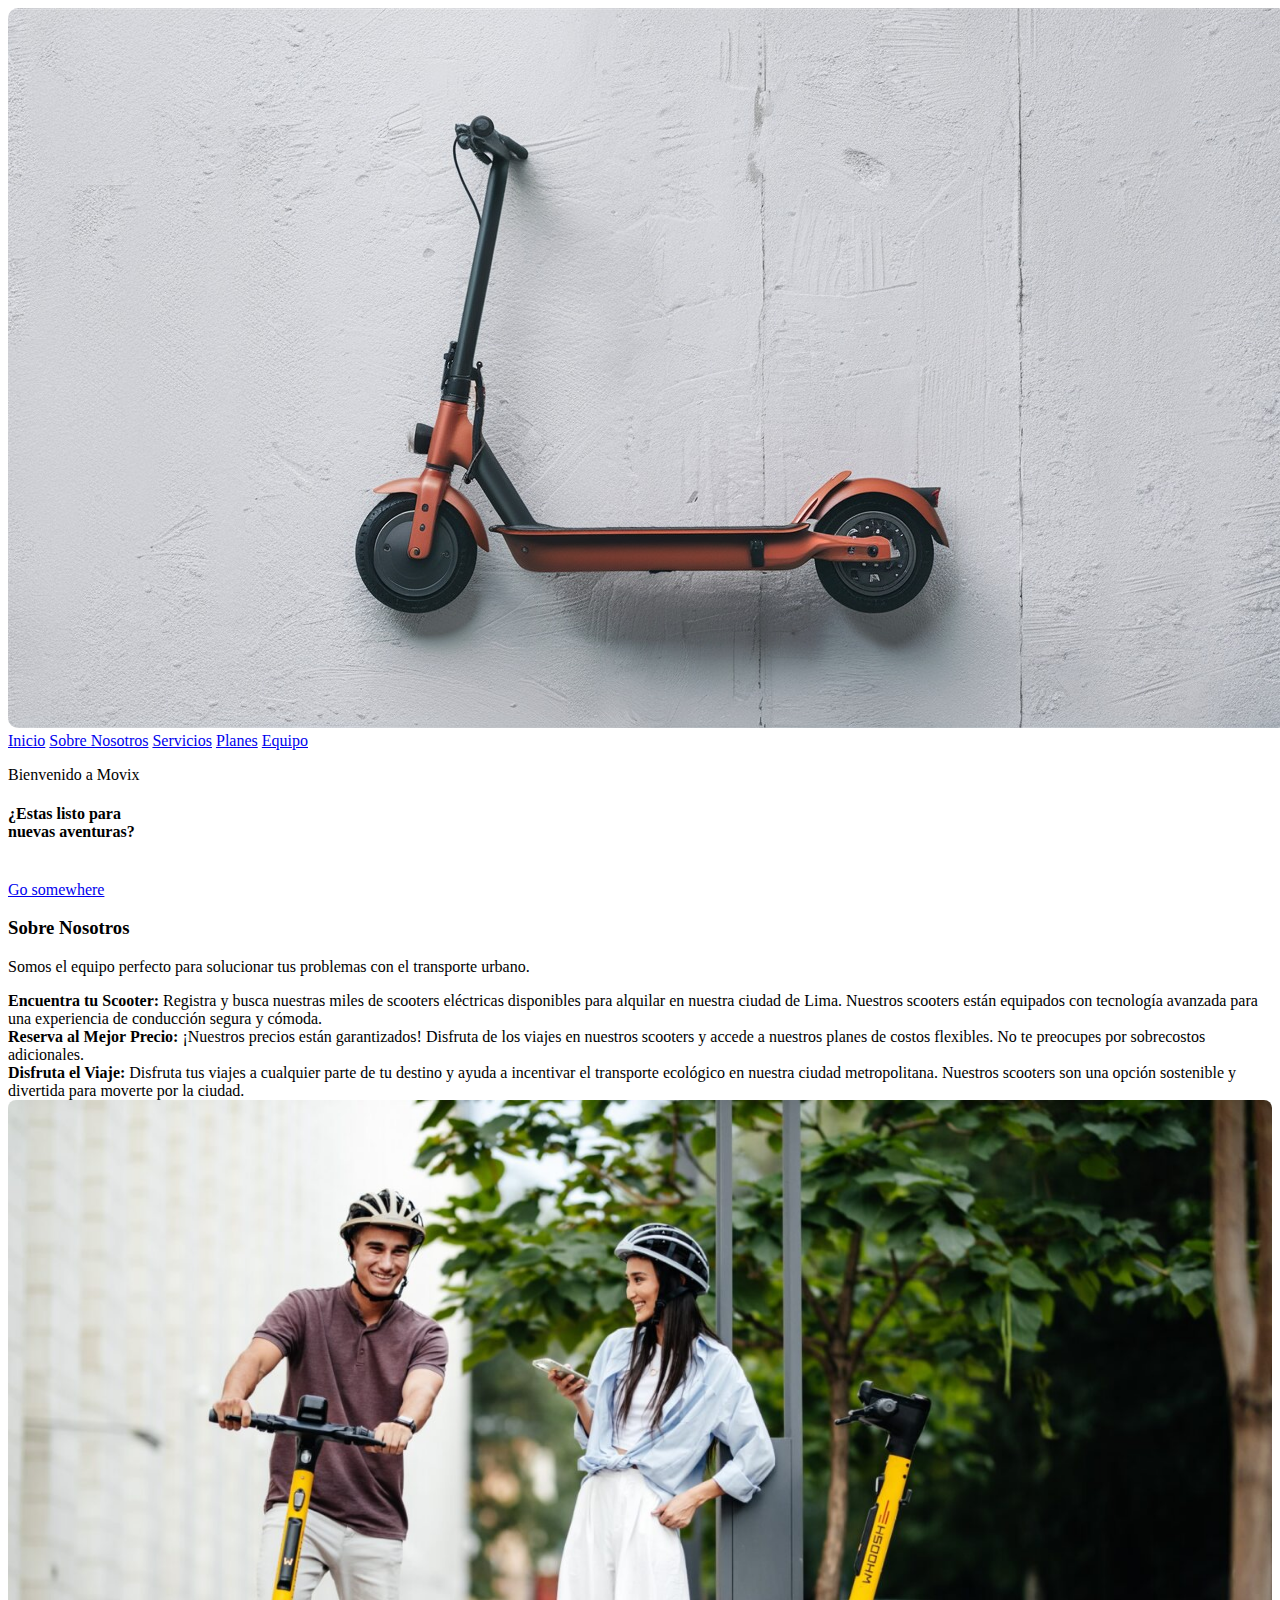
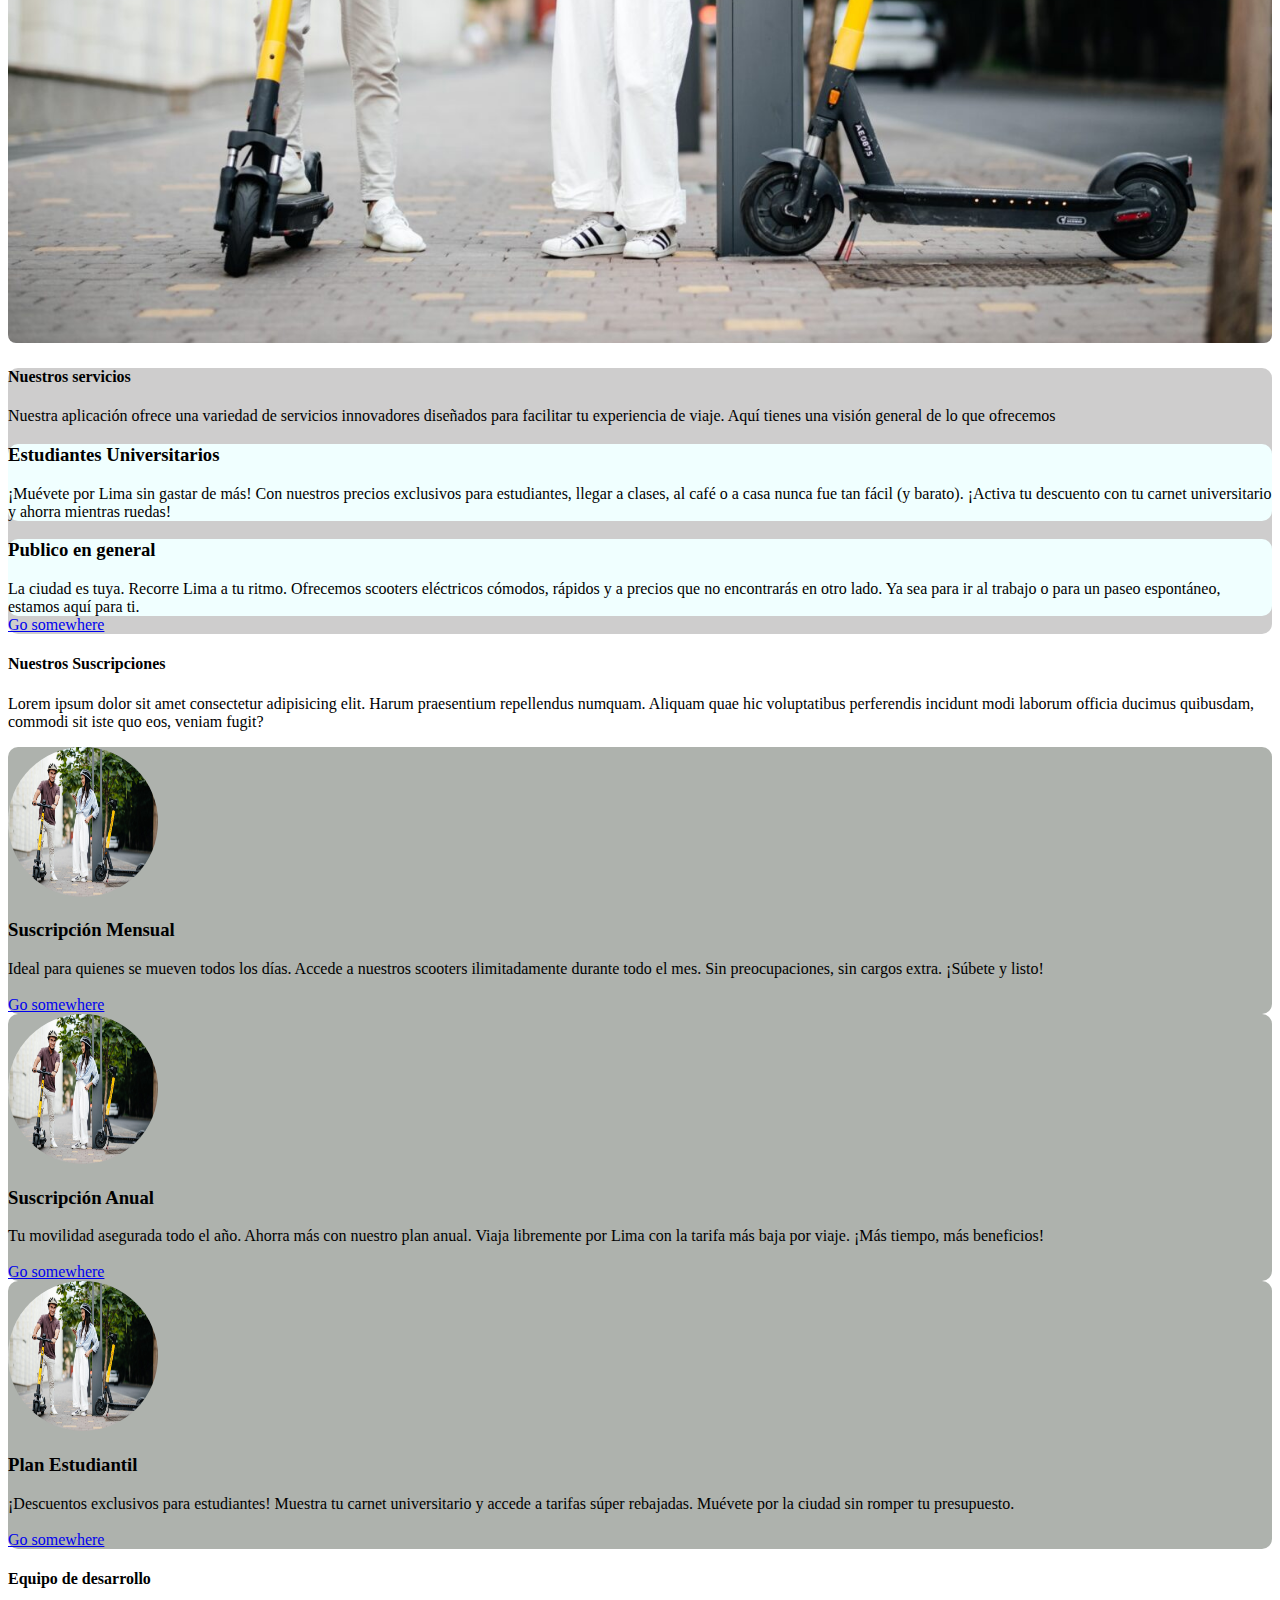
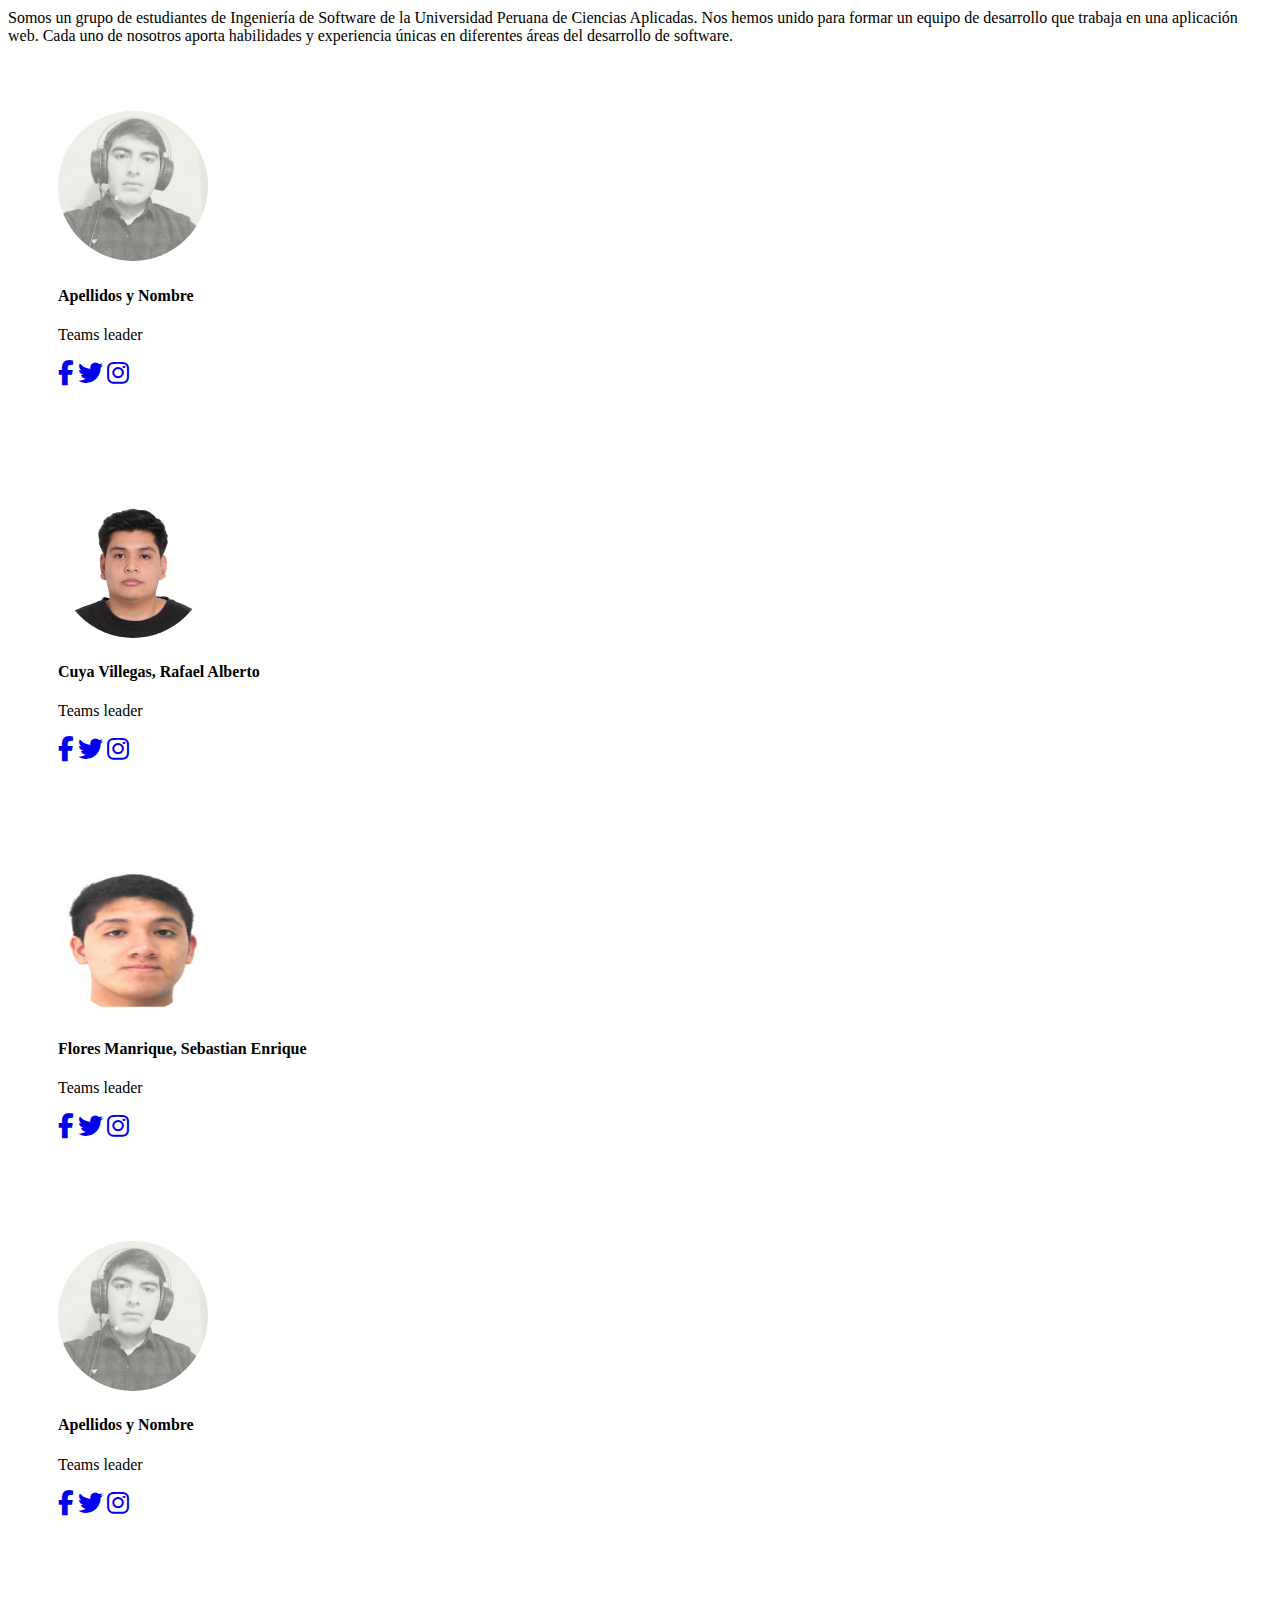
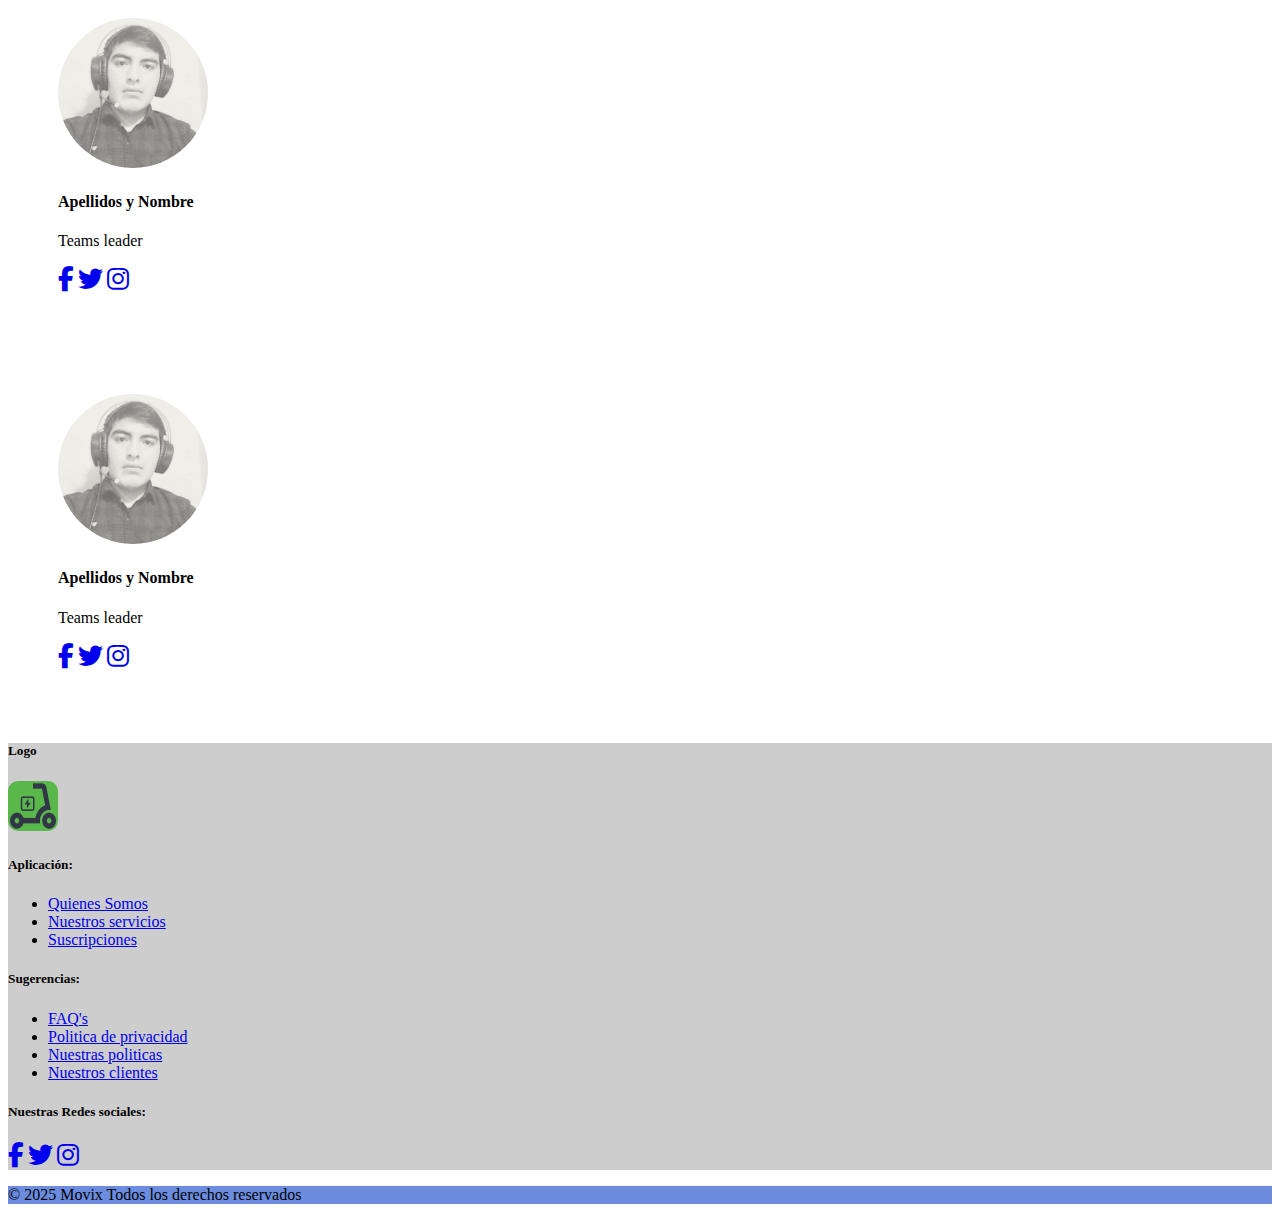
==== commit 3212b764: "Feat(services) fotoRC" ====
--- a/index.html
+++ b/index.html
@@ -221,7 +221,7 @@
                     </div>
                     <div class="col-sm-12 col-md-4 col-lg-4">
                         <div style="border-radius: 12px; padding: 50px; ">
-                            <img src="public/assets/student/velarde.png" alt=""
+                            <img src="public/assets/student/Rafael.jpg" alt=""
                                 style="border-radius: 50%; width: 150px; height: 150px;">
                             <div class="pt-3">
                                 <h4>Cuya Villegas, Rafael Alberto</h4>
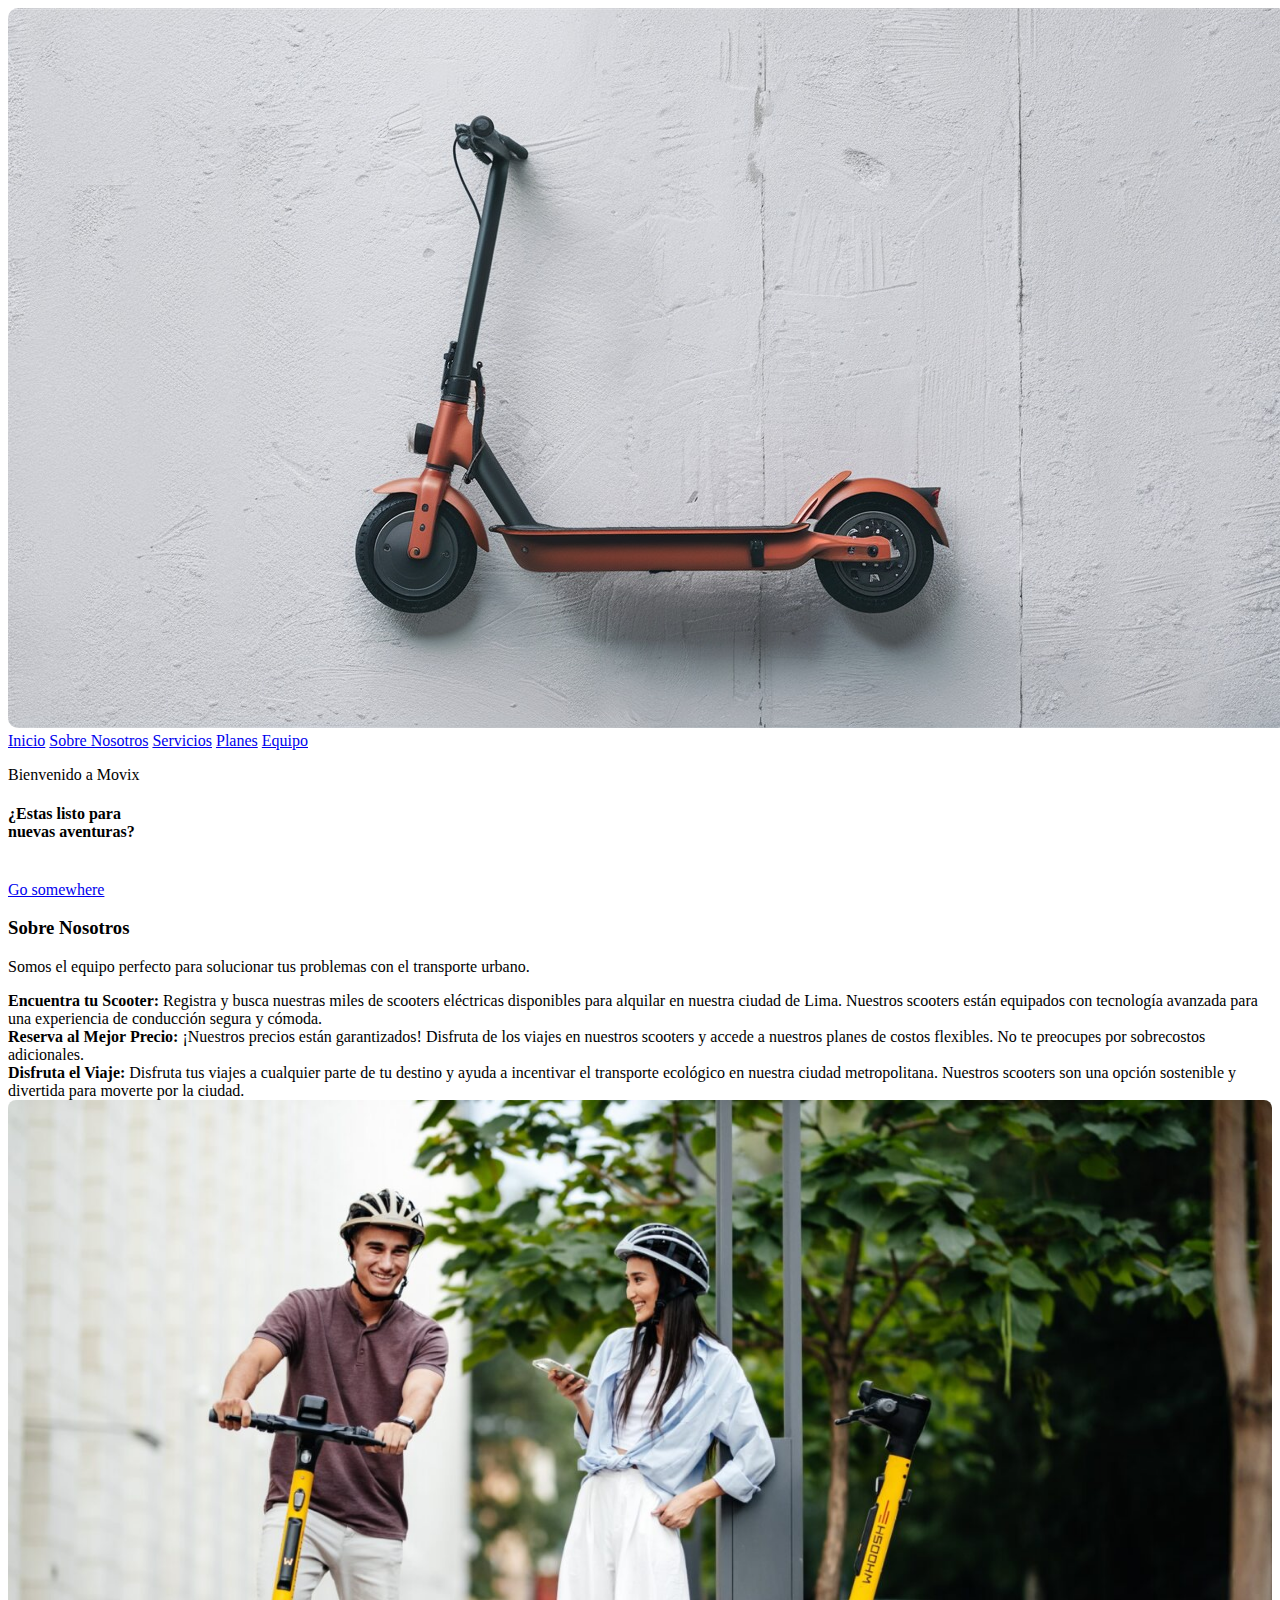
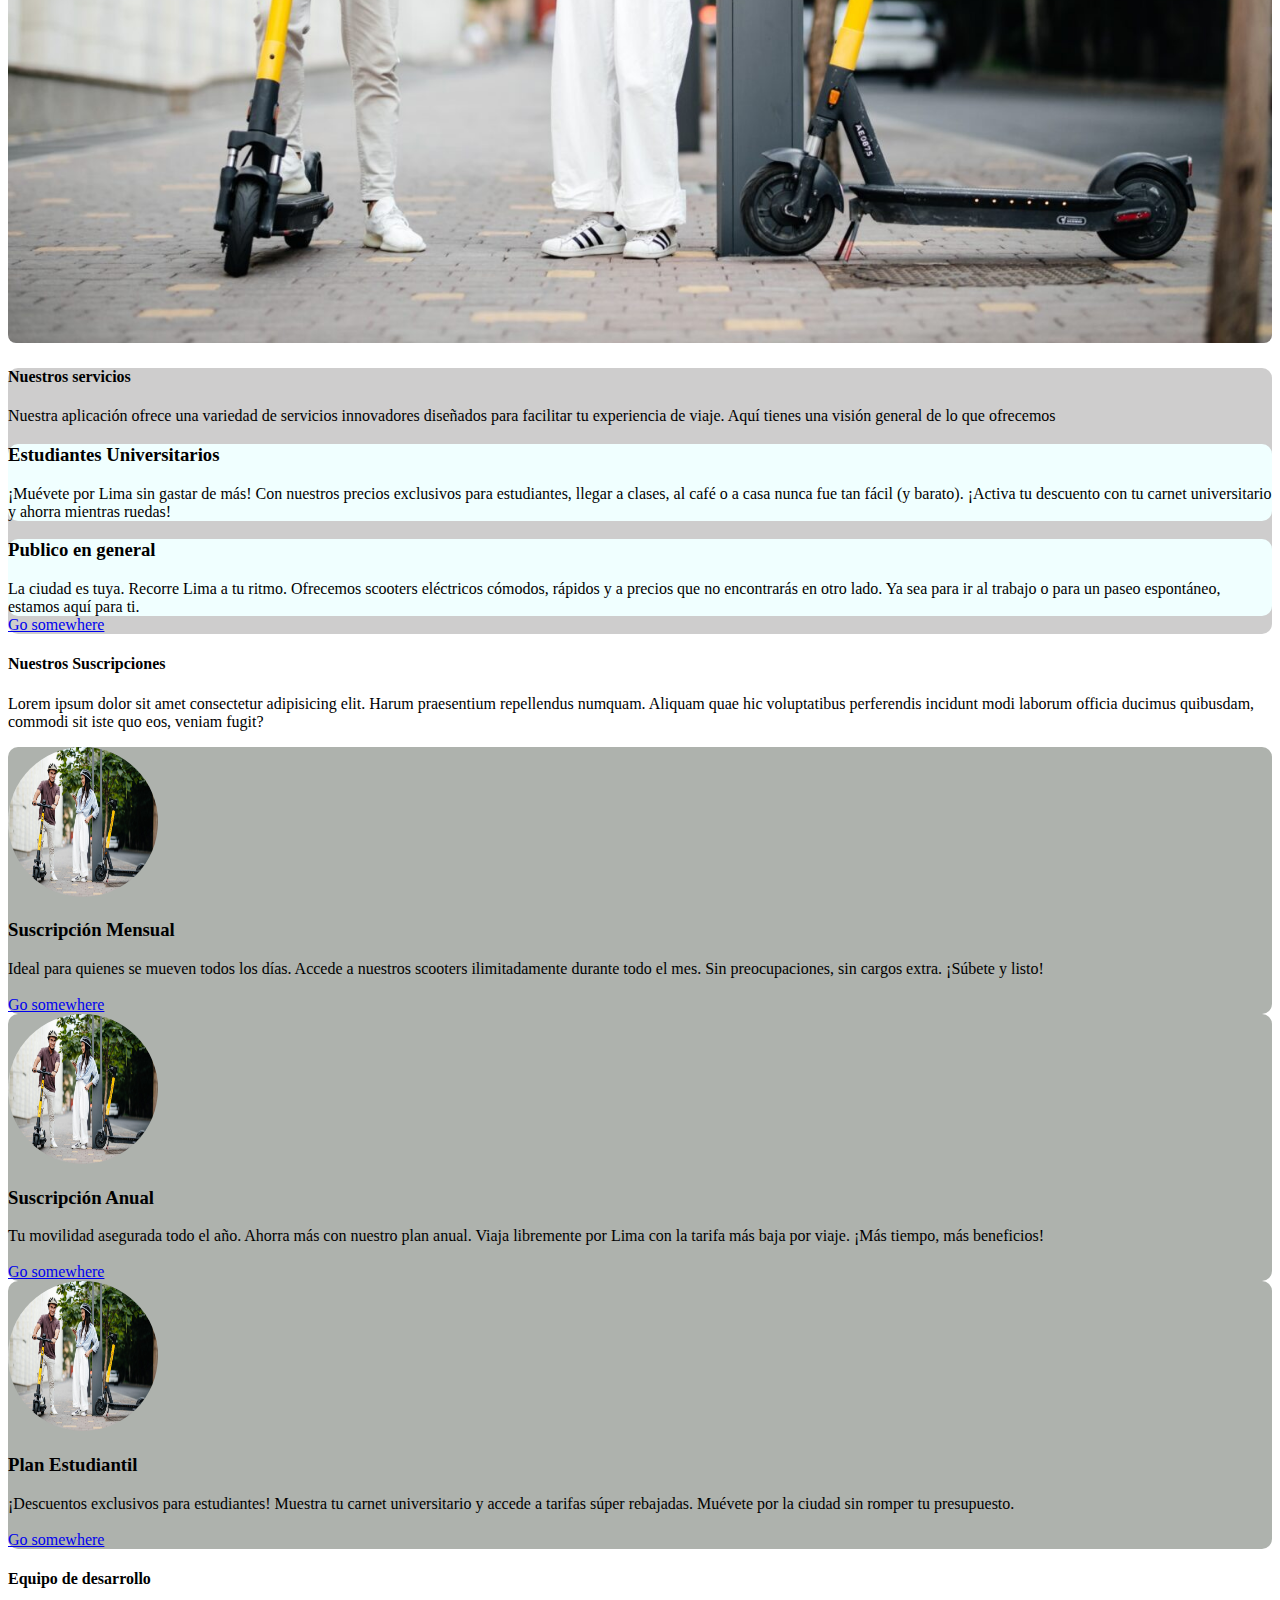
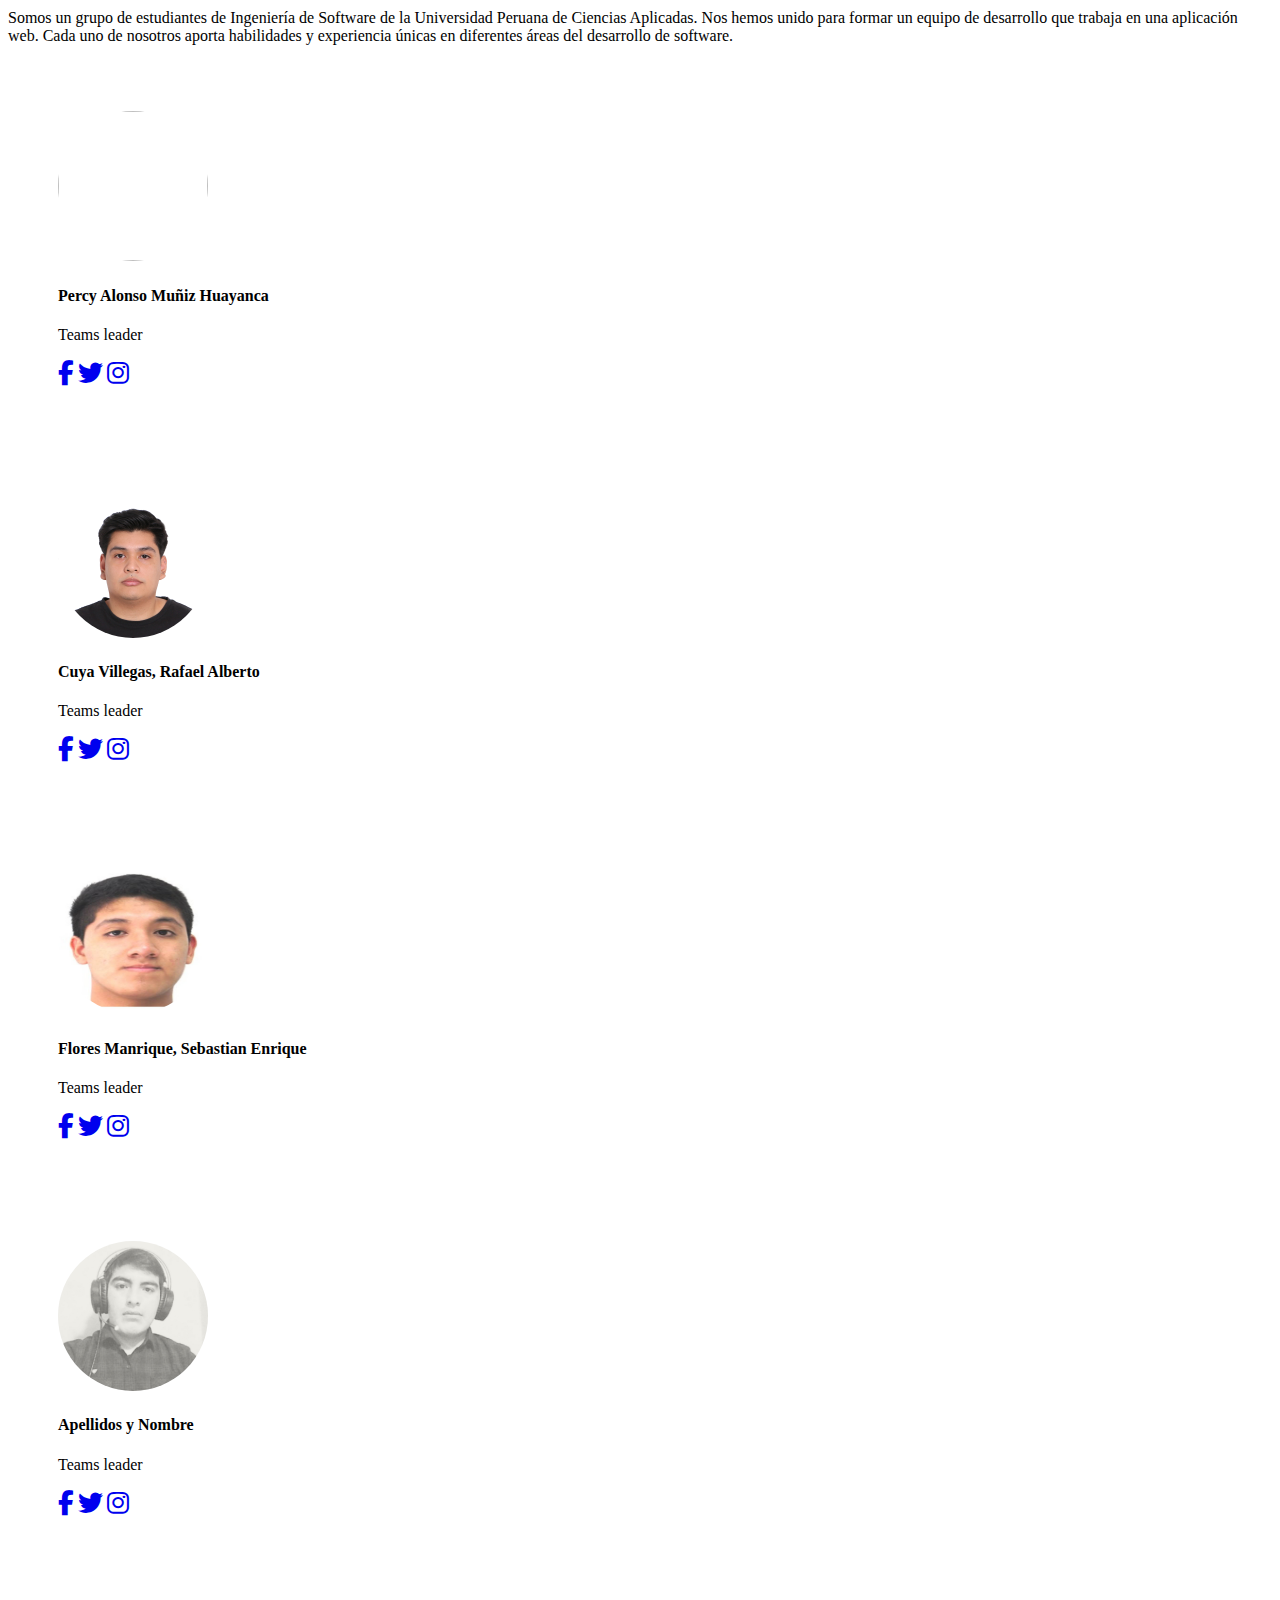
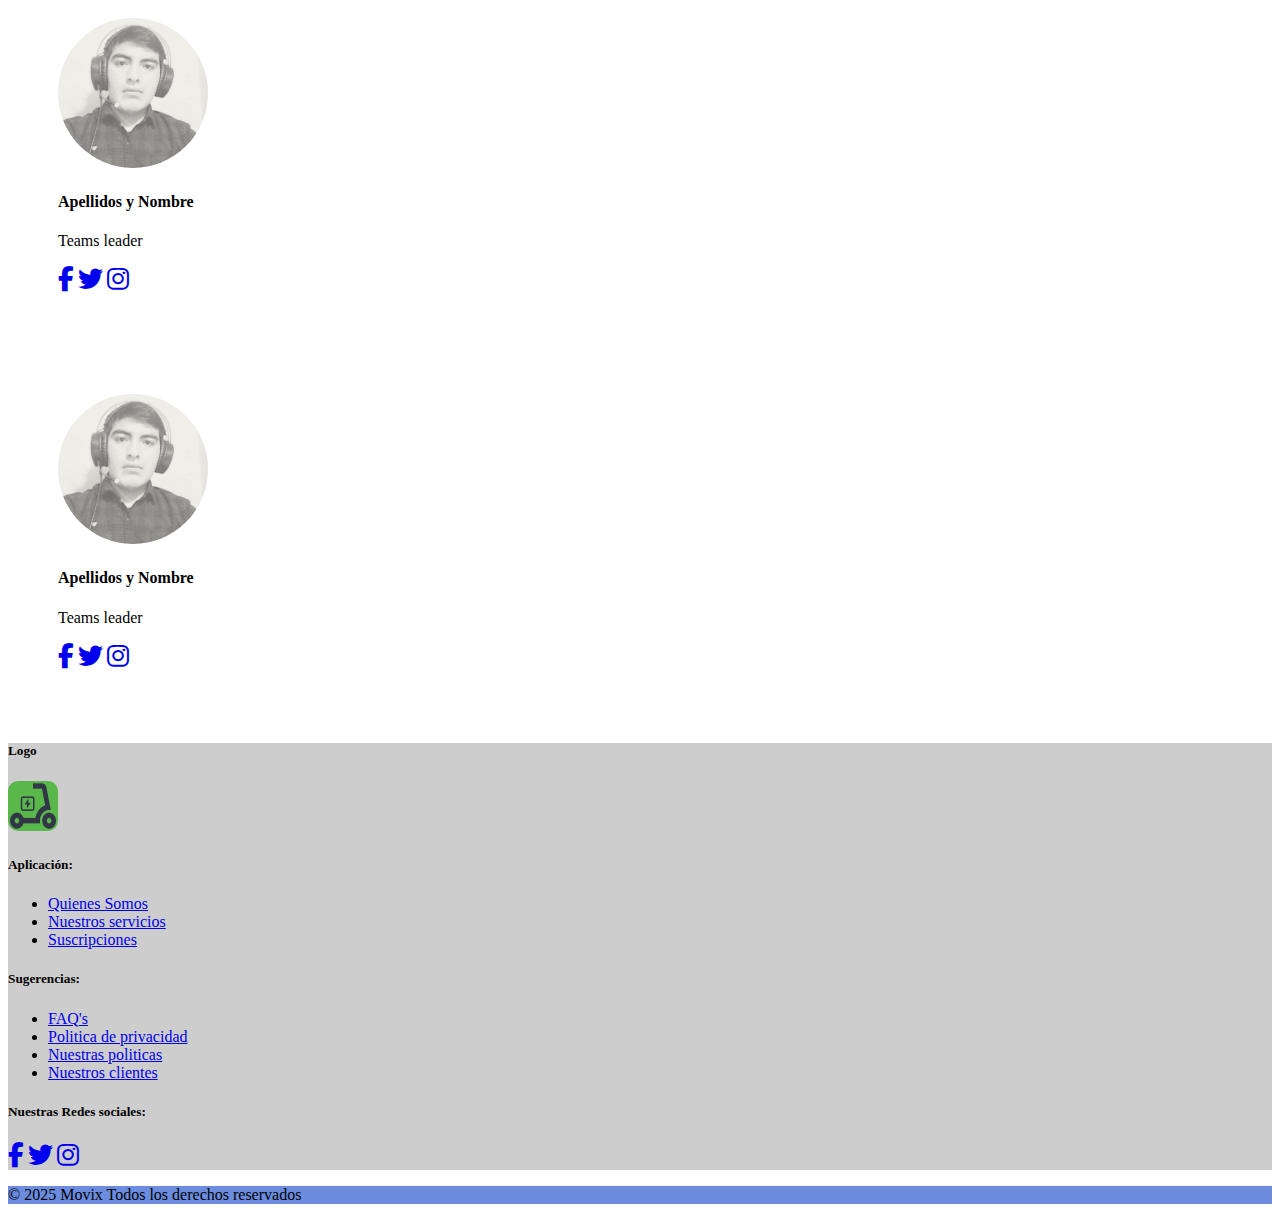
==== commit cfd00545: "Update index.html" ====
--- a/index.html
+++ b/index.html
@@ -203,10 +203,10 @@
                 <div class="row">
                     <div class="col-sm-12 col-md-4 col-lg-4">
                         <div style="border-radius: 12px; padding: 50px; ">
-                            <img src="public/assets/student/velarde.png" alt=""
-                                style="border-radius: 50%; width: 150px; height: 150px;">
-                            <div class="pt-3">
-                                <h4>Apellidos y Nombre</h4>
+                            <img src="public/assets/student/alonso.png" alt=""
+                                style="border-radius: 50%; width: 150px; height: 150px;">
+                            <div class="pt-3">
+                                <h4>Percy Alonso Muñiz Huayanca</h4>
                                 <p>Teams leader</p>
                                 <div class="social-icons">
                                     <a class="mx-2" href="https://www.facebook.com" target="_blank"
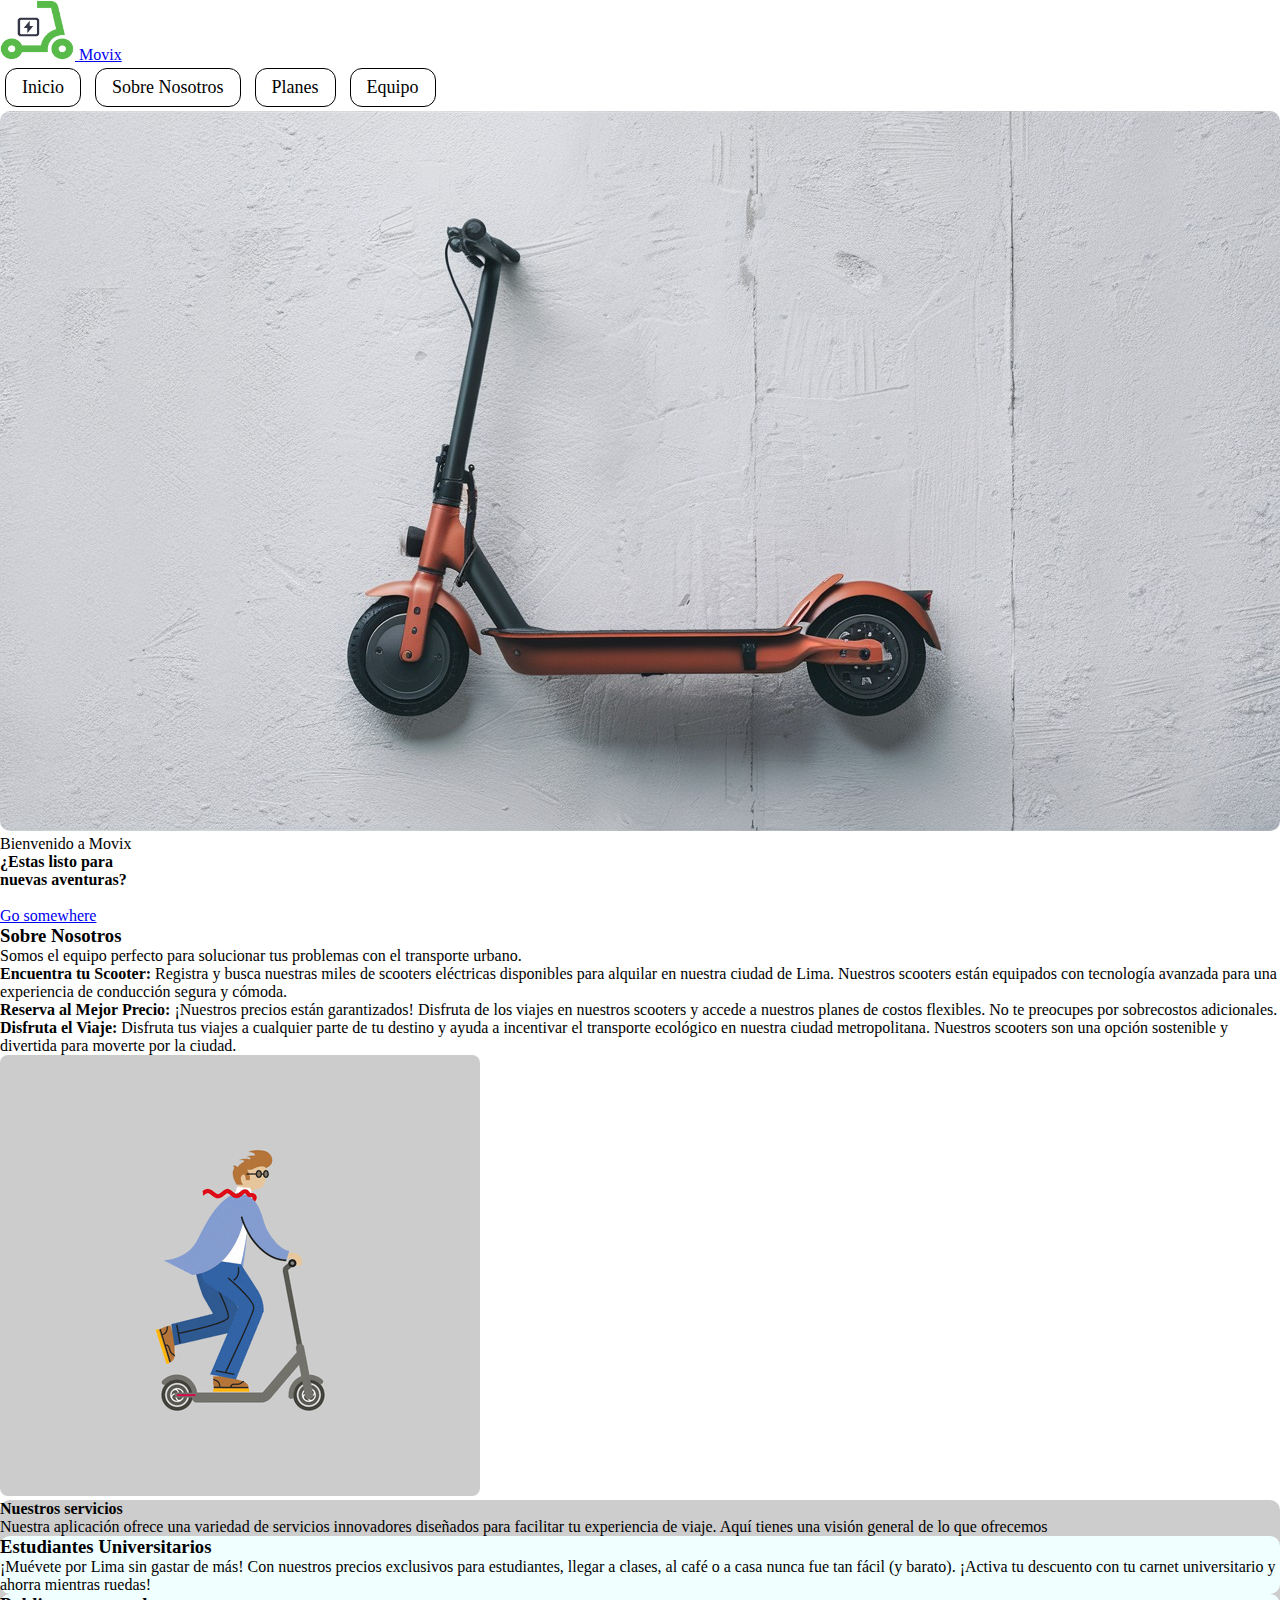
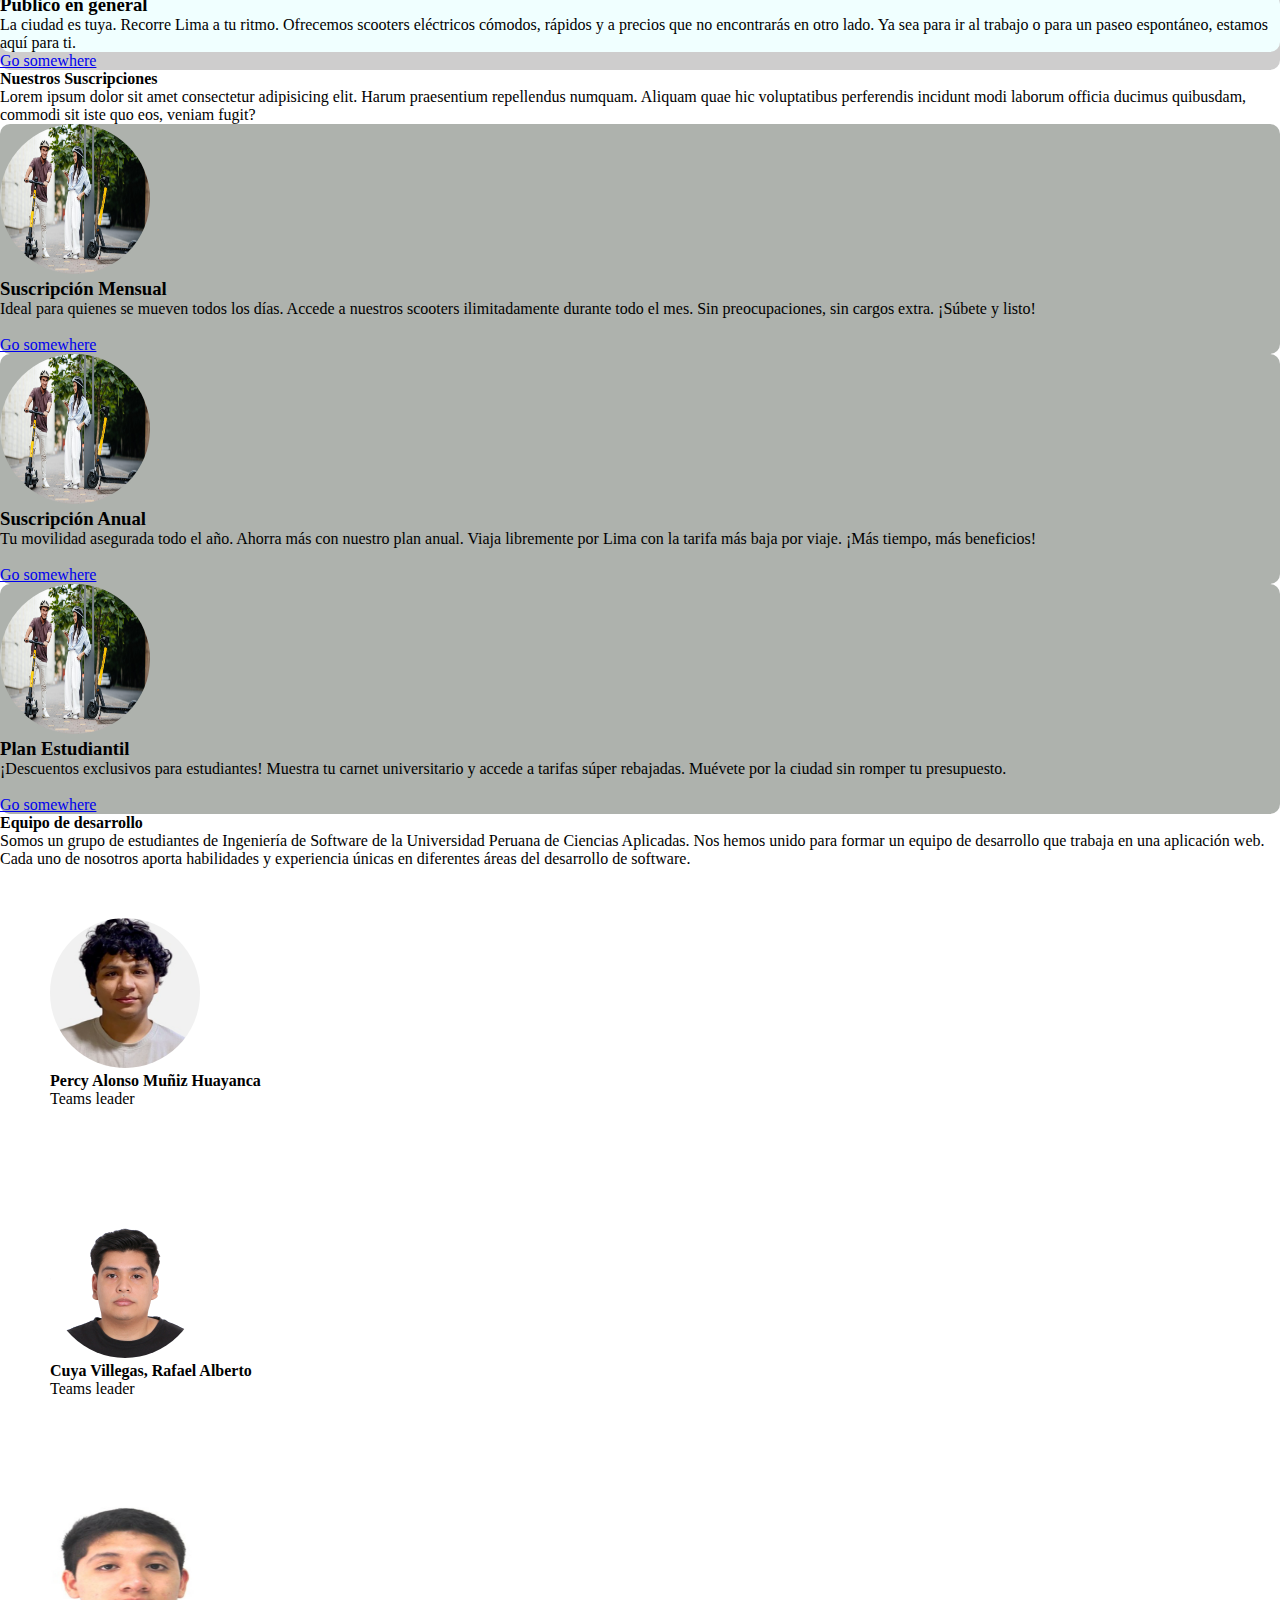
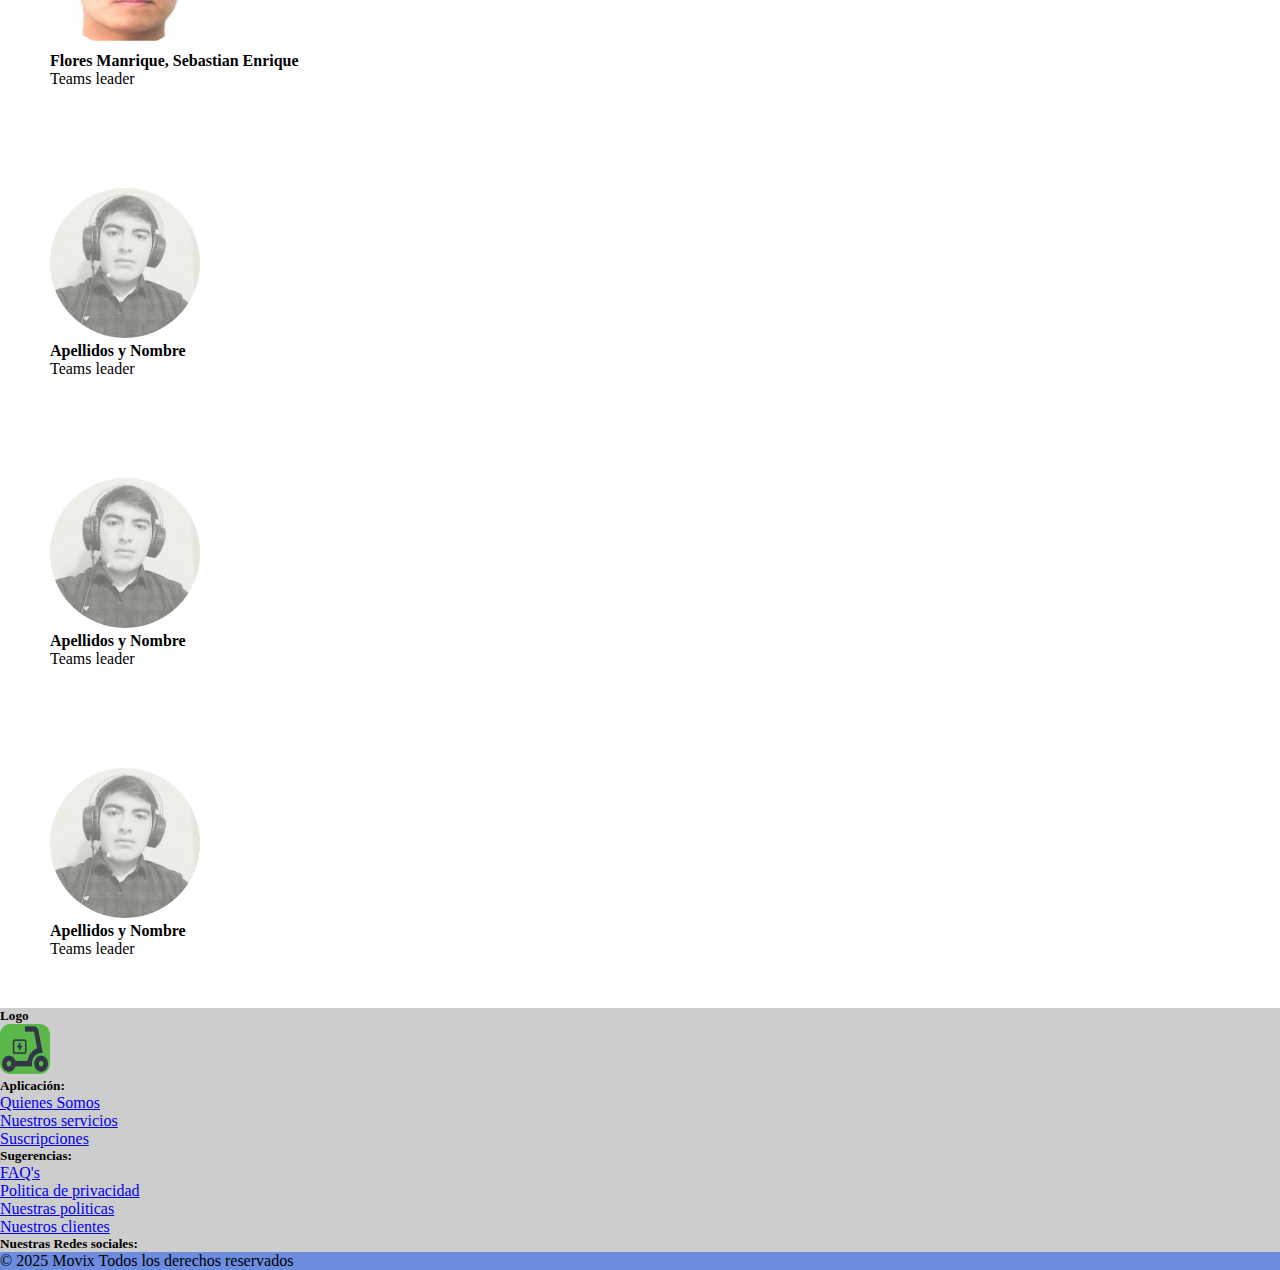
==== commit fba5d42b: "feat: Agregue navbar" ====
--- a/index.html
+++ b/index.html
@@ -10,57 +10,37 @@
     <link href="https://cdn.jsdelivr.net/npm/bootstrap@5.1.3/dist/css/bootstrap.min.css" rel="stylesheet"
         integrity="sha384-1BmE4kWBq78iYhFldvKuhfTAU6auU8tT94WrHftjDbrCEXSU1oBoqyl2QvZ6jIW3" crossorigin="anonymous">
 
-    <link rel="stylesheet" href="https://cdnjs.cloudflare.com/ajax/libs/font-awesome/6.4.0/css/all.min.css" />
-    <link rel="stylesheet" href="styles/header.css">
+    <link rel="stylesheet" href="./style.css">
     <link rel="icon" href="public/assets/picture/Logo01.png">
     <title>Movix</title>
-    <style>
-        .active-mobile {
-            display: none;
-        }
-
-        @media only screen and (max-width: 768px) {
-            .option-mobile {
-                display: none;
-            }
-
-            .active-mobile {
-                display: block;
-            }
-        }
-    </style>
 </head>
 
 <body>
+    <section id="hero">
+        <nav class="navbar navbar-light py-2">
+            <div class="container-fluid">
+                <a class="navbar-brand ms-5" href="#">
+                    <img src="./public/assets/picture/logo-movix.png" alt="Logo Movix" width="75px" height="60px">
+                    Movix
+                </a>
+                <div class="me-5 botones">
+                    <a href="#" type="button" class="btn-m">Inicio</a>
+                    <a href="#" type="button" class="btn-m">Sobre Nosotros</a>
+                    <a href="#" type="button" class="btn-m">Planes</a>
+                    <a href="#" type="button" class="btn-m">Equipo</a>
+                </div>
+            </div>
+        </nav>
+    </section>
+
     <section id="hero">
         <div class="position-relative">
             <img src="public/assets/picture/Fondo-imagen.png" class="img-fluid d-block mx-auto"
                 style="border-radius: 10px;" alt="Scooter 1">
-            <div class="position-absolute top-0 start-50 translate-middle-x mt-5 option-mobile">
-                <a href="#hero" class="btn btn-light clase-btn me-2" type="button">Inicio</a>
-                <a href="#about-us" class="btn btn-light clase-btn me-2" type="button">Sobre
-                    Nosotros</a>
-                <a href="#services" class="btn btn-light clase-btn me-2" type="button">Servicios</a>
-                <a href="#pricing" class="btn btn-light clase-btn me-2" type="button">Planes</a>
-                <a href="#about-team" class="btn btn-light clase-btn me-2" type="button">Equipo</a>
-                <!--<a href="#" class="btn btn-primary clase-btn mx-5" type="button">Empieza Ya!</a>-->
-            </div>
             <div class="position-absolute top-50 start-50 translate-middle text-center option-mobile">
                 <p>Bienvenido a Movix</p>
                 <h4>¿Estas listo para </br> nuevas aventuras?</h4> <br>
                 <a href="#" class="btn btn-primary">Go somewhere</a>
-            </div>
-        </div>
-    </section>
-
-    <section id="mobile">
-        <div class="container py-4 active-mobile">
-            <div class="row">
-                <div class="col-sm-12 col-md-12 col-lg-12 mx-auto text-center">
-                    <p>Bienvenido a Movix</p>
-                    <h4>¿Estas listo para </br> nuevas aventuras?</h4> <br>
-                    <a href="#" class="btn btn-primary">Go somewhere</a>
-                </div>
             </div>
         </div>
     </section>
@@ -89,7 +69,7 @@
                 </div>
                 <!-- Imagen del cont. lado derecho -->
                 <div class="col-sm-12 col-md-6 col-lg-6 p-3 text-center">
-                    <img src="public/assets/picture/1-scooter.png" class="d-block mx-auto"
+                    <img src="public/assets/picture/img-f.gif" class="d-block mx-auto"
                         style="border-radius: 8px; max-width: 100%;" alt="Scooter 1">
                 </div>
             </div>
@@ -114,7 +94,8 @@
                                     <div class="p-3" style="background-color: azure; border-radius: 10px;">
                                         <h3>Estudiantes Universitarios</h3>
                                         ¡Muévete por Lima sin gastar de más!
-                                        Con nuestros precios exclusivos para estudiantes, llegar a clases, al café o a casa nunca fue tan fácil (y barato). 
+                                        Con nuestros precios exclusivos para estudiantes, llegar a clases, al café o a
+                                        casa nunca fue tan fácil (y barato).
                                         ¡Activa tu descuento con tu carnet universitario y ahorra mientras ruedas!
                                     </div>
                                 </div>
@@ -122,7 +103,8 @@
                                     <div class="p-3" style="background-color: azure; border-radius: 10px;">
                                         <h3>Publico en general</h3>
                                         La ciudad es tuya. Recorre Lima a tu ritmo.
-                                        Ofrecemos scooters eléctricos cómodos, rápidos y a precios que no encontrarás en otro lado. 
+                                        Ofrecemos scooters eléctricos cómodos, rápidos y a precios que no encontrarás en
+                                        otro lado.
                                         Ya sea para ir al trabajo o para un paseo espontáneo, estamos aquí para ti.
                                     </div>
                                 </div>
@@ -153,8 +135,8 @@
                             <img src="public/assets/picture/1-scooter.png" alt=""
                                 style="border-radius: 50%; width: 150px; height: 150px;">
                             <h3>Suscripción Mensual</h3>
-                           Ideal para quienes se mueven todos los días.
-                            Accede a nuestros scooters ilimitadamente durante todo el mes. 
+                            Ideal para quienes se mueven todos los días.
+                            Accede a nuestros scooters ilimitadamente durante todo el mes.
                             Sin preocupaciones, sin cargos extra. ¡Súbete y listo! <br> <br>
                             <a href="#" class="btn btn-primary">Go somewhere</a>
                         </div>
@@ -165,7 +147,8 @@
                                 style="border-radius: 50%; width: 150px; height: 150px;">
                             <h3> Suscripción Anual</h3>
                             Tu movilidad asegurada todo el año.
-                            Ahorra más con nuestro plan anual. Viaja libremente por Lima con la tarifa más baja por viaje. 
+                            Ahorra más con nuestro plan anual. Viaja libremente por Lima con la tarifa más baja por
+                            viaje.
                             ¡Más tiempo, más beneficios! <br> <br>
                             <a href="#" class="btn btn-primary">Go somewhere</a>
                         </div>
@@ -175,8 +158,8 @@
                             <img src="public/assets/picture/1-scooter.png" alt=""
                                 style="border-radius: 50%; width: 150px; height: 150px;">
                             <h3>Plan Estudiantil</h3>
-                           ¡Descuentos exclusivos para estudiantes!
-                            Muestra tu carnet universitario y accede a tarifas súper rebajadas. 
+                            ¡Descuentos exclusivos para estudiantes!
+                            Muestra tu carnet universitario y accede a tarifas súper rebajadas.
                             Muévete por la ciudad sin romper tu presupuesto. <br> <br>
                             <a href="#" class="btn btn-primary">Go somewhere</a>
                         </div>
@@ -367,4 +350,4 @@
     </section>
 </body>
 
-</html>
+</html>--- a/style.css
+++ b/style.css
@@ -0,0 +1,34 @@
+* {
+    padding: 0px;
+    margin: 0px;
+}
+
+body {
+    font-family: cursive;
+    background-color: white;
+}
+
+.btn-m {
+    background-color: none;
+    border: 1px solid black;
+    color: #000;
+    text-align: center;
+    text-decoration: none;
+    display: inline-block;
+    font-size: 18px;
+    margin: 4px 5px;
+    cursor: pointer;
+    border-radius: 12px;
+    padding: 8px 16px;
+}
+
+.btn-m:hover {
+    background-color: black;
+    color: white;
+}
+
+@media screen and (max-width: 800px) {
+    .botones {
+        display: none;
+    }
+}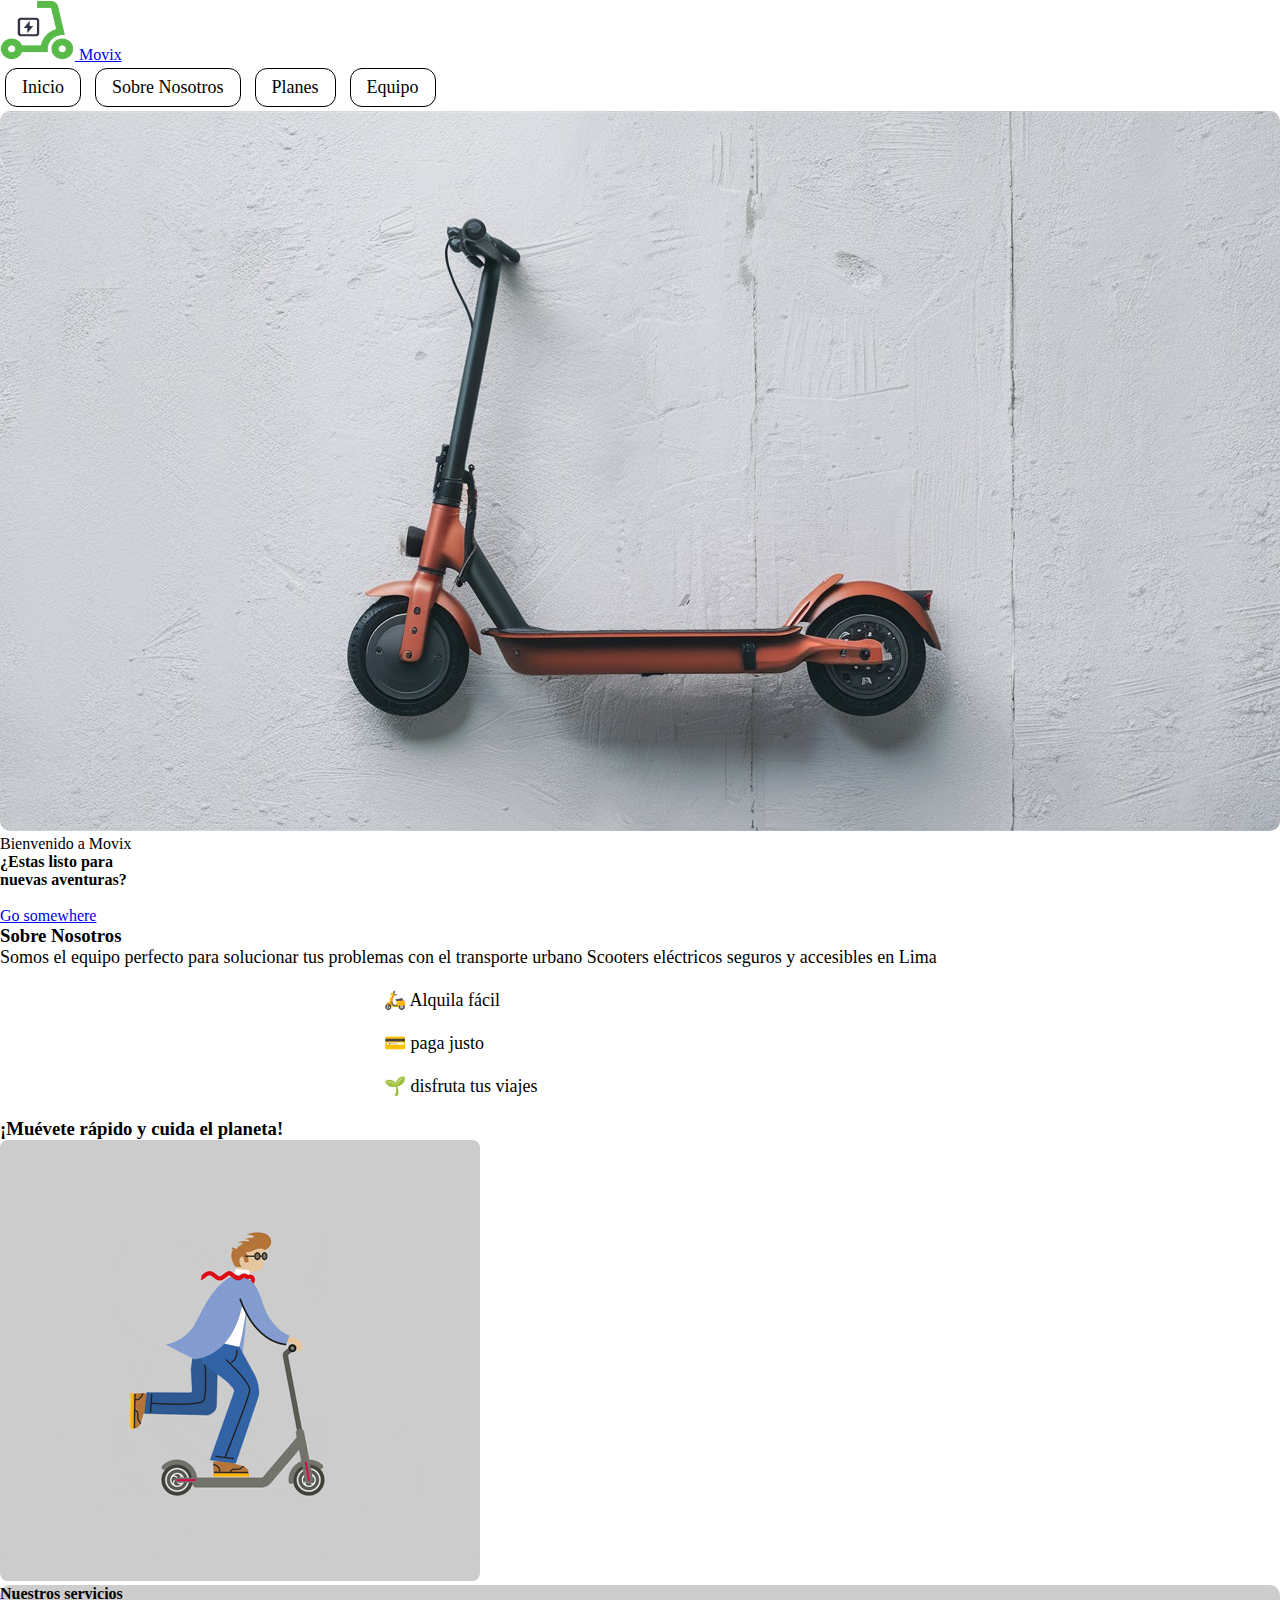
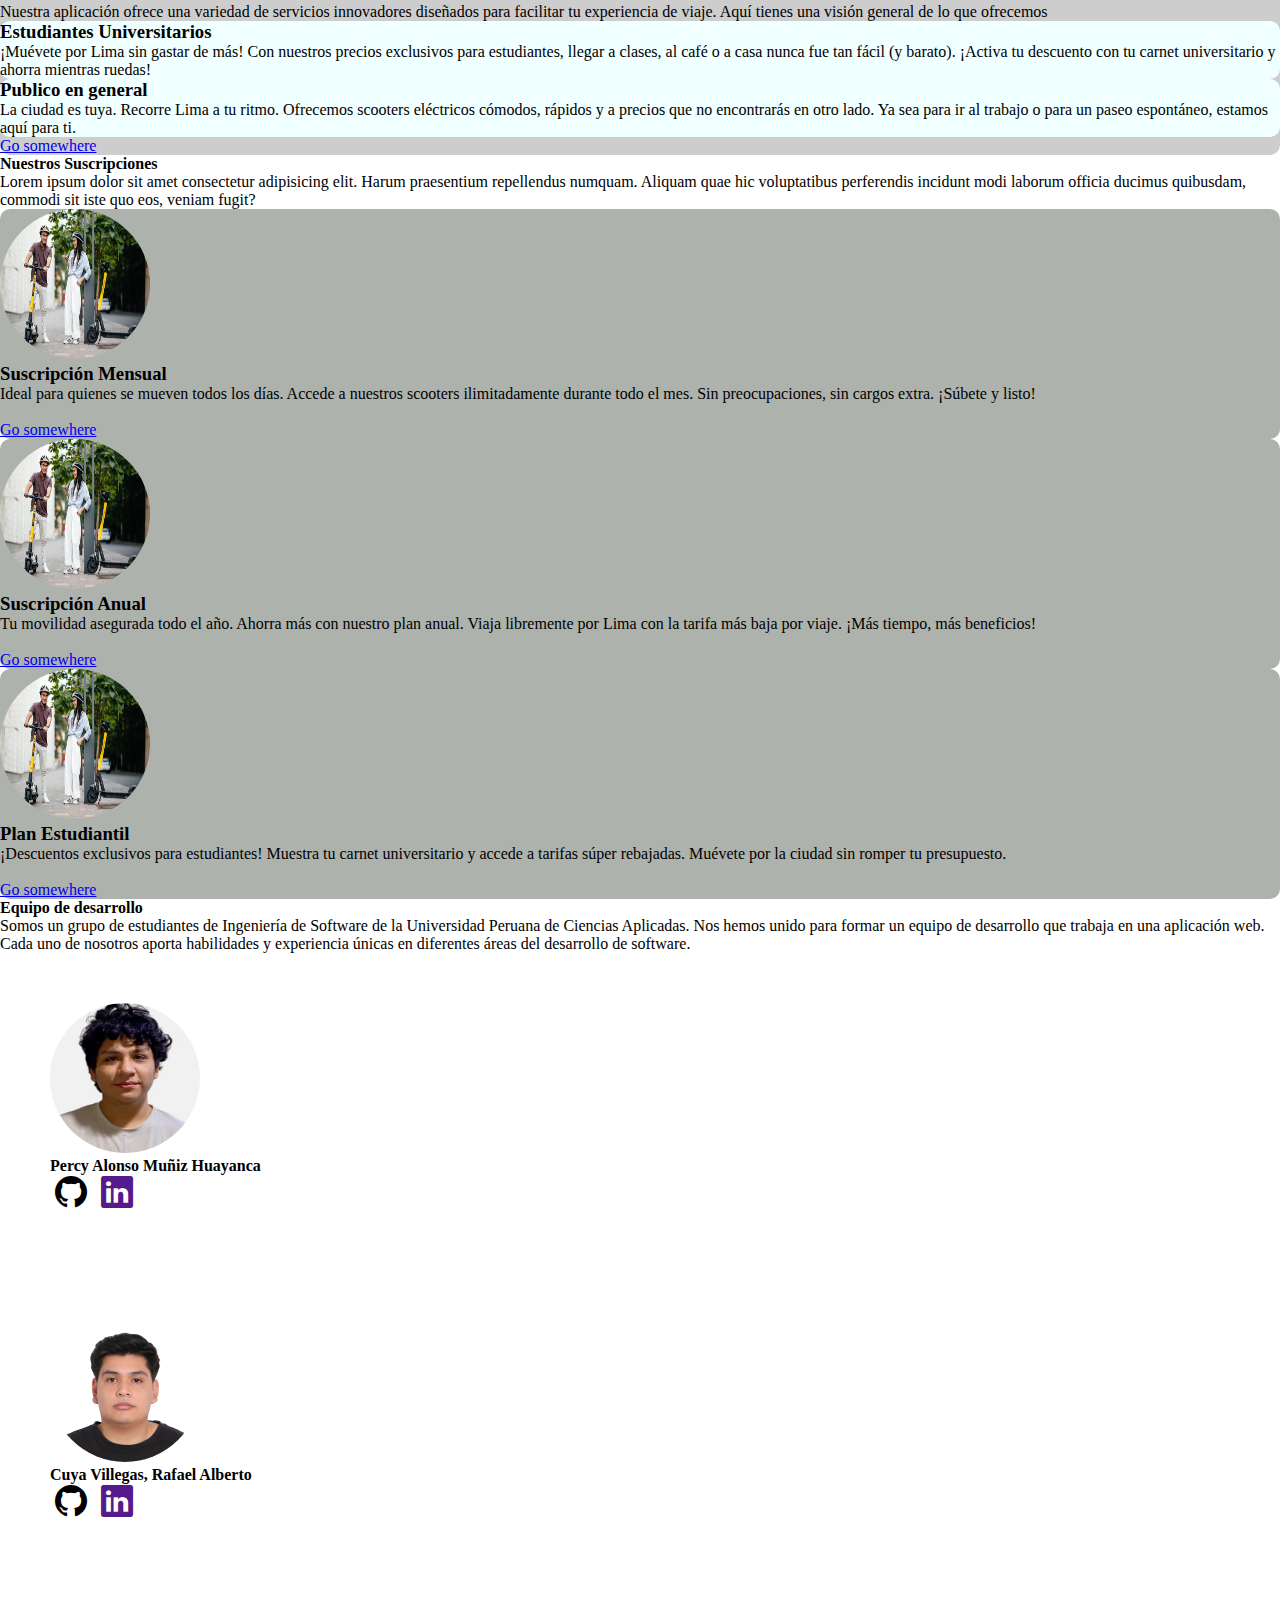
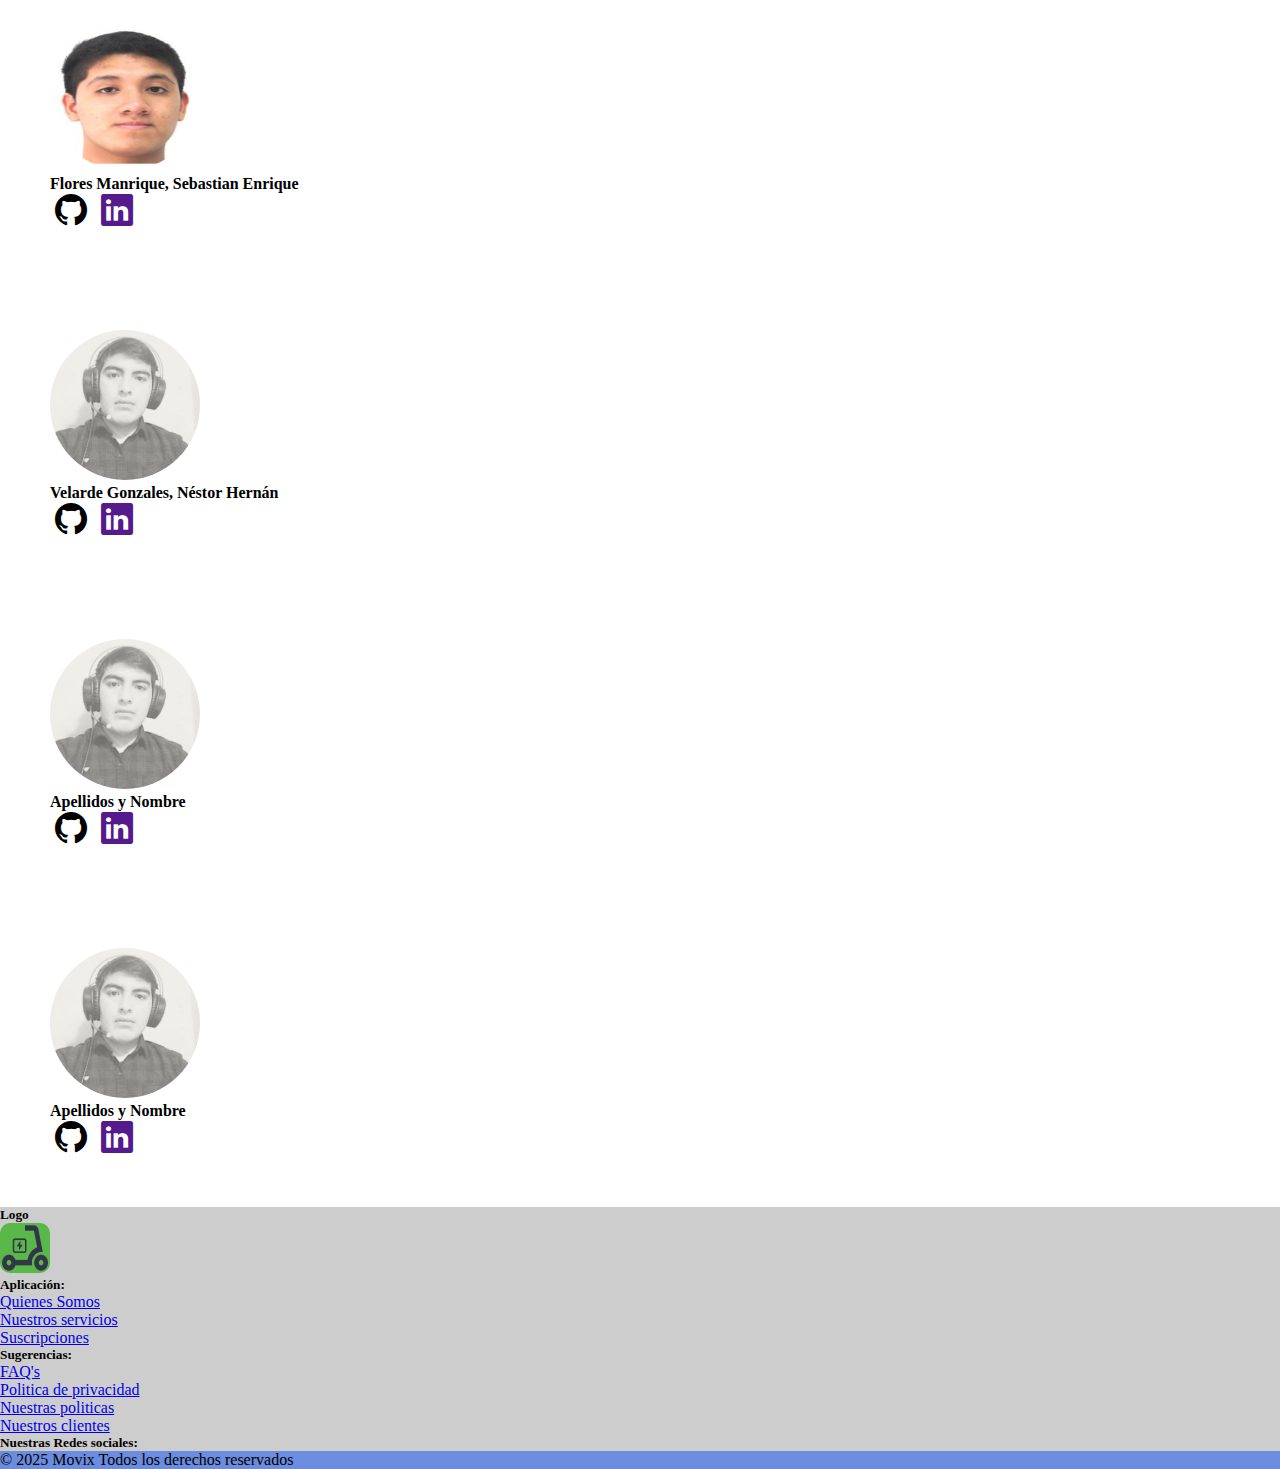
==== commit ba789b4b: "feat: Add content main" ====
--- a/index.html
+++ b/index.html
@@ -9,9 +9,10 @@
 
     <link href="https://cdn.jsdelivr.net/npm/bootstrap@5.1.3/dist/css/bootstrap.min.css" rel="stylesheet"
         integrity="sha384-1BmE4kWBq78iYhFldvKuhfTAU6auU8tT94WrHftjDbrCEXSU1oBoqyl2QvZ6jIW3" crossorigin="anonymous">
+    <link rel="stylesheet" href="https://cdn.jsdelivr.net/npm/bootstrap-icons@1.11.3/font/bootstrap-icons.min.css">
 
     <link rel="stylesheet" href="./style.css">
-    <link rel="icon" href="public/assets/picture/Logo01.png">
+    <link rel="icon" href="public/assets/picture/logo-movix.png">
     <title>Movix</title>
 </head>
 
@@ -24,10 +25,10 @@
                     Movix
                 </a>
                 <div class="me-5 botones">
-                    <a href="#" type="button" class="btn-m">Inicio</a>
-                    <a href="#" type="button" class="btn-m">Sobre Nosotros</a>
-                    <a href="#" type="button" class="btn-m">Planes</a>
-                    <a href="#" type="button" class="btn-m">Equipo</a>
+                    <a href="#hero" type="button" class="btn-m">Inicio</a>
+                    <a href="#about-us" type="button" class="btn-m">Sobre Nosotros</a>
+                    <a href="#services" type="button" class="btn-m">Planes</a>
+                    <a href="#about-team" type="button" class="btn-m">Equipo</a>
                 </div>
             </div>
         </nav>
@@ -48,26 +49,20 @@
     <section id="about-us">
         <div class="container py-4">
             <div class="row">
-                <!-- Contenedio de información del lado izquierdo -->
                 <div class="col-sm-12 col-md-6 col-lg-6 p-3">
                     <div class="p-3">
                         <h3 class="text-center">Sobre Nosotros</h3>
-                        <p>Somos el equipo perfecto para solucionar tus problemas con el transporte urbano.</p>
-                        <strong>Encuentra tu Scooter:</strong> Registra y busca nuestras miles de scooters
-                        eléctricas disponibles para alquilar en nuestra ciudad de Lima. Nuestros scooters están
-                        equipados con tecnología avanzada para una experiencia de conducción segura y cómoda.
-                        <br>
-
-                        <strong>Reserva al Mejor Precio:</strong> ¡Nuestros precios están garantizados! Disfruta
-                        de los viajes en nuestros scooters y accede a nuestros planes de costos flexibles. No te
-                        preocupes por sobrecostos adicionales.<br>
-
-                        <strong>Disfruta el Viaje:</strong> Disfruta tus viajes a cualquier parte de tu destino
-                        y ayuda a incentivar el transporte ecológico en nuestra ciudad metropolitana. Nuestros
-                        scooters son una opción sostenible y divertida para moverte por la ciudad.
-                    </div>
-                </div>
-                <!-- Imagen del cont. lado derecho -->
+                        <p style="font-size: 18px;" class="text-center">Somos el equipo perfecto para solucionar tus problemas con el
+                            transporte urbano Scooters eléctricos seguros y accesibles en Lima </br></br>
+                        <div style="margin-left: 30%; font-size: 18px;">
+                            🛵 Alquila fácil </br></br>
+                            💳 paga justo </br> </br>
+                            🌱 disfruta tus viajes </br> </br>
+                        </div>
+                        </p>
+                        <h3 class="text-center">¡Muévete rápido y cuida el planeta!</h3>
+                    </div>
+                </div>
                 <div class="col-sm-12 col-md-6 col-lg-6 p-3 text-center">
                     <img src="public/assets/picture/img-f.gif" class="d-block mx-auto"
                         style="border-radius: 8px; max-width: 100%;" alt="Scooter 1">
@@ -184,110 +179,92 @@
             </div>
             <div class="container">
                 <div class="row">
-                    <div class="col-sm-12 col-md-4 col-lg-4">
+                    <div class=".col-6 col-sm-6 col-md-4 col-lg-4">
                         <div style="border-radius: 12px; padding: 50px; ">
                             <img src="public/assets/student/alonso.png" alt=""
                                 style="border-radius: 50%; width: 150px; height: 150px;">
                             <div class="pt-3">
                                 <h4>Percy Alonso Muñiz Huayanca</h4>
-                                <p>Teams leader</p>
-                                <div class="social-icons">
-                                    <a class="mx-2" href="https://www.facebook.com" target="_blank"
-                                        style="font-size: 25px;"><i class="fa-brands fa-facebook-f"></i></a>
-                                    <a class="mx-2" href="https://twitter.com" target="_blank"
-                                        style="font-size: 25px;"><i class="fa-brands fa-twitter"></i></a>
-                                    <a class="mx-2" href="https://www.instagram.com" target="_blank"
-                                        style="font-size: 25px;"><i class="fa-brands fa-instagram"></i></a>
-                                </div>
-                            </div>
-                        </div>
-                    </div>
-                    <div class="col-sm-12 col-md-4 col-lg-4">
+                                <div class="d-flex justify-content-center mt-3">
+                                    <a href="" target="_blank" type="button"><i class="bi bi-github mx-3"
+                                            style="font-size: 2rem; padding: 5px; color: black;"></i></a>
+                                    <a href="" target="_blank" type="button"><i class="bi bi-linkedin mx-3"
+                                            style="font-size: 2rem; padding: 5px;"></i></a>
+                                </div>
+                            </div>
+                        </div>
+                    </div>
+                    <div class=".col-6 col-sm-6 col-md-4 col-lg-4">
                         <div style="border-radius: 12px; padding: 50px; ">
                             <img src="public/assets/student/Rafael.jpg" alt=""
                                 style="border-radius: 50%; width: 150px; height: 150px;">
                             <div class="pt-3">
                                 <h4>Cuya Villegas, Rafael Alberto</h4>
-                                <p>Teams leader</p>
-                                <div class="social-icons">
-                                    <a class="mx-2" href="https://www.facebook.com" target="_blank"
-                                        style="font-size: 25px;"><i class="fa-brands fa-facebook-f"></i></a>
-                                    <a class="mx-2" href="https://twitter.com" target="_blank"
-                                        style="font-size: 25px;"><i class="fa-brands fa-twitter"></i></a>
-                                    <a class="mx-2" href="https://www.instagram.com" target="_blank"
-                                        style="font-size: 25px;"><i class="fa-brands fa-instagram"></i></a>
-                                </div>
-                            </div>
-                        </div>
-                    </div>
-                    <div class="col-sm-12 col-md-4 col-lg-4">
+                                <div class="d-flex justify-content-center mt-3">
+                                    <a href="" target="_blank" type="button"><i class="bi bi-github mx-3"
+                                            style="font-size: 2rem; padding: 5px; color: black;"></i></a>
+                                    <a href="" target="_blank" type="button"><i class="bi bi-linkedin mx-3"
+                                            style="font-size: 2rem; padding: 5px;"></i></a>
+                                </div>
+                            </div>
+                        </div>
+                    </div>
+                    <div class=".col-6 col-sm-6 col-md-4 col-lg-4">
                         <div style="border-radius: 12px; padding: 50px; ">
                             <img src="public/assets/student/sebas.jpg" alt=""
                                 style="border-radius: 50%; width: 150px; height: 150px;">
                             <div class="pt-3">
                                 <h4>Flores Manrique, Sebastian Enrique</h4>
-                                <p>Teams leader</p>
-                                <div class="social-icons">
-                                    <a class="mx-2" href="https://www.facebook.com" target="_blank"
-                                        style="font-size: 25px;"><i class="fa-brands fa-facebook-f"></i></a>
-                                    <a class="mx-2" href="https://twitter.com" target="_blank"
-                                        style="font-size: 25px;"><i class="fa-brands fa-twitter"></i></a>
-                                    <a class="mx-2" href="https://www.instagram.com" target="_blank"
-                                        style="font-size: 25px;"><i class="fa-brands fa-instagram"></i></a>
-                                </div>
-                            </div>
-                        </div>
-                    </div>
-                    <div class="col-sm-12 col-md-4 col-lg-4">
+                                <div class="d-flex justify-content-center mt-3">
+                                    <a href="" target="_blank" type="button"><i class="bi bi-github mx-3"
+                                            style="font-size: 2rem; padding: 5px; color: black;"></i></a>
+                                    <a href="" target="_blank" type="button"><i class="bi bi-linkedin mx-3"
+                                            style="font-size: 2rem; padding: 5px;"></i></a>
+                                </div>
+                            </div>
+                        </div>
+                    </div>
+                    <div class=".col-6 col-sm-6 col-md-4 col-lg-4">
                         <div style="border-radius: 12px; padding: 50px; ">
                             <img src="public/assets/student/velarde.png" alt=""
                                 style="border-radius: 50%; width: 150px; height: 150px;">
                             <div class="pt-3">
+                                <h4>Velarde Gonzales, Néstor Hernán</h4>
+                                <div class="d-flex justify-content-center mt-3">
+                                    <a href="" target="_blank" type="button"><i class="bi bi-github mx-3"
+                                            style="font-size: 2rem; padding: 5px; color: black;"></i></a>
+                                    <a href="" target="_blank" type="button"><i class="bi bi-linkedin mx-3"
+                                            style="font-size: 2rem; padding: 5px;"></i></a>
+                                </div>
+                            </div>
+                        </div>
+                    </div>
+                    <div class=".col-6 col-sm-6 col-md-4 col-lg-4">
+                        <div style="border-radius: 12px; padding: 50px; ">
+                            <img src="public/assets/student/velarde.png" alt=""
+                                style="border-radius: 50%; width: 150px; height: 150px;">
+                            <div class="pt-3">
                                 <h4>Apellidos y Nombre</h4>
-                                <p>Teams leader</p>
-                                <div class="social-icons">
-                                    <a class="mx-2" href="https://www.facebook.com" target="_blank"
-                                        style="font-size: 25px;"><i class="fa-brands fa-facebook-f"></i></a>
-                                    <a class="mx-2" href="https://twitter.com" target="_blank"
-                                        style="font-size: 25px;"><i class="fa-brands fa-twitter"></i></a>
-                                    <a class="mx-2" href="https://www.instagram.com" target="_blank"
-                                        style="font-size: 25px;"><i class="fa-brands fa-instagram"></i></a>
-                                </div>
-                            </div>
-                        </div>
-                    </div>
-                    <div class="col-sm-12 col-md-4 col-lg-4">
+                                <div class="d-flex justify-content-center mt-3">
+                                    <a href="" target="_blank" type="button"><i class="bi bi-github mx-3"
+                                            style="font-size: 2rem; padding: 5px; color: black;"></i></a>
+                                    <a href="" target="_blank" type="button"><i class="bi bi-linkedin mx-3"
+                                            style="font-size: 2rem; padding: 5px;"></i></a>
+                                </div>
+                            </div>
+                        </div>
+                    </div>
+                    <div class=".col-6 col-sm-6 col-md-4 col-lg-4">
                         <div style="border-radius: 12px; padding: 50px; ">
                             <img src="public/assets/student/velarde.png" alt=""
                                 style="border-radius: 50%; width: 150px; height: 150px;">
                             <div class="pt-3">
                                 <h4>Apellidos y Nombre</h4>
-                                <p>Teams leader</p>
-                                <div class="social-icons">
-                                    <a class="mx-2" href="https://www.facebook.com" target="_blank"
-                                        style="font-size: 25px;"><i class="fa-brands fa-facebook-f"></i></a>
-                                    <a class="mx-2" href="https://twitter.com" target="_blank"
-                                        style="font-size: 25px;"><i class="fa-brands fa-twitter"></i></a>
-                                    <a class="mx-2" href="https://www.instagram.com" target="_blank"
-                                        style="font-size: 25px;"><i class="fa-brands fa-instagram"></i></a>
-                                </div>
-                            </div>
-                        </div>
-                    </div>
-                    <div class="col-sm-12 col-md-4 col-lg-4">
-                        <div style="border-radius: 12px; padding: 50px; ">
-                            <img src="public/assets/student/velarde.png" alt=""
-                                style="border-radius: 50%; width: 150px; height: 150px;">
-                            <div class="pt-3">
-                                <h4>Apellidos y Nombre</h4>
-                                <p>Teams leader</p>
-                                <div class="social-icons">
-                                    <a class="mx-2" href="https://www.facebook.com" target="_blank"
-                                        style="font-size: 25px;"><i class="fa-brands fa-facebook-f"></i></a>
-                                    <a class="mx-2" href="https://twitter.com" target="_blank"
-                                        style="font-size: 25px;"><i class="fa-brands fa-twitter"></i></a>
-                                    <a class="mx-2" href="https://www.instagram.com" target="_blank"
-                                        style="font-size: 25px;"><i class="fa-brands fa-instagram"></i></a>
+                                <div class="d-flex justify-content-center mt-3">
+                                    <a href="" target="_blank" type="button"><i class="bi bi-github mx-3"
+                                            style="font-size: 2rem; padding: 5px; color: black;"></i></a>
+                                    <a href="" target="_blank" type="button"><i class="bi bi-linkedin mx-3"
+                                            style="font-size: 2rem; padding: 5px;"></i></a>
                                 </div>
                             </div>
                         </div>
